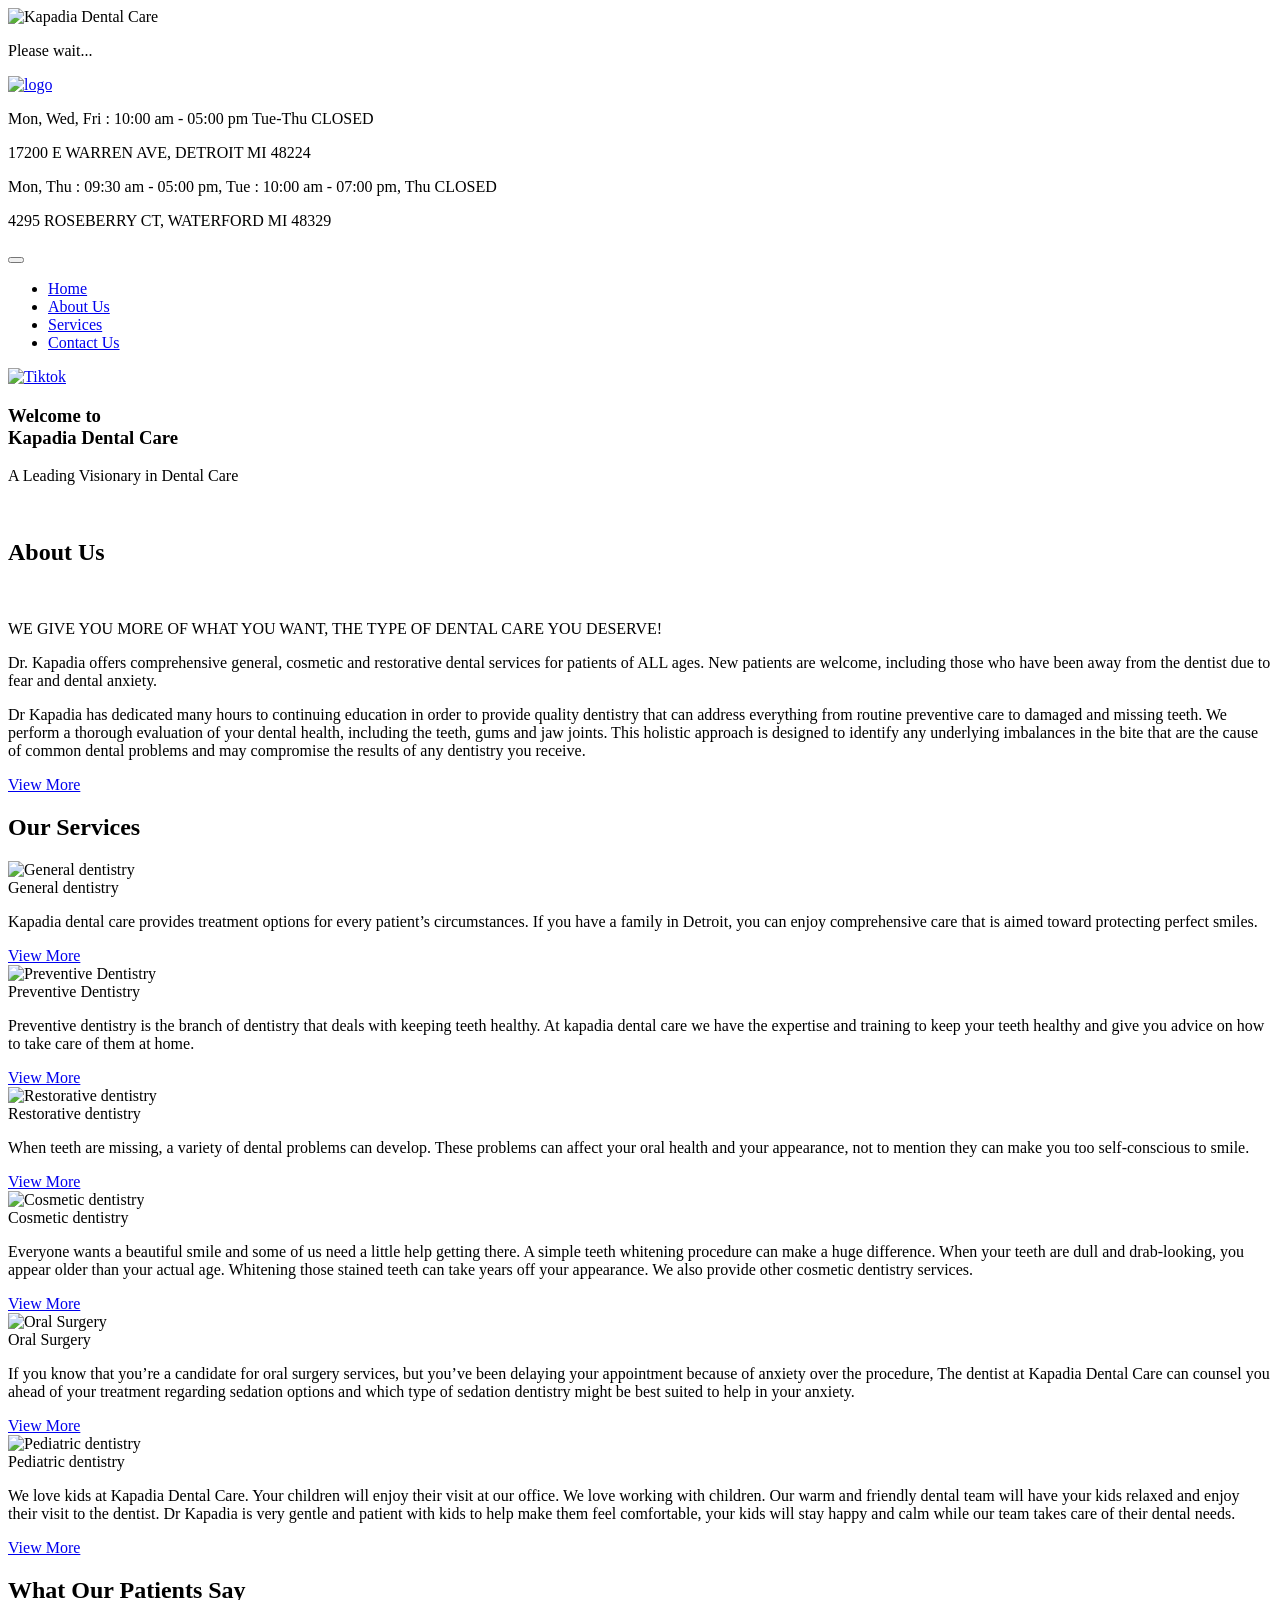
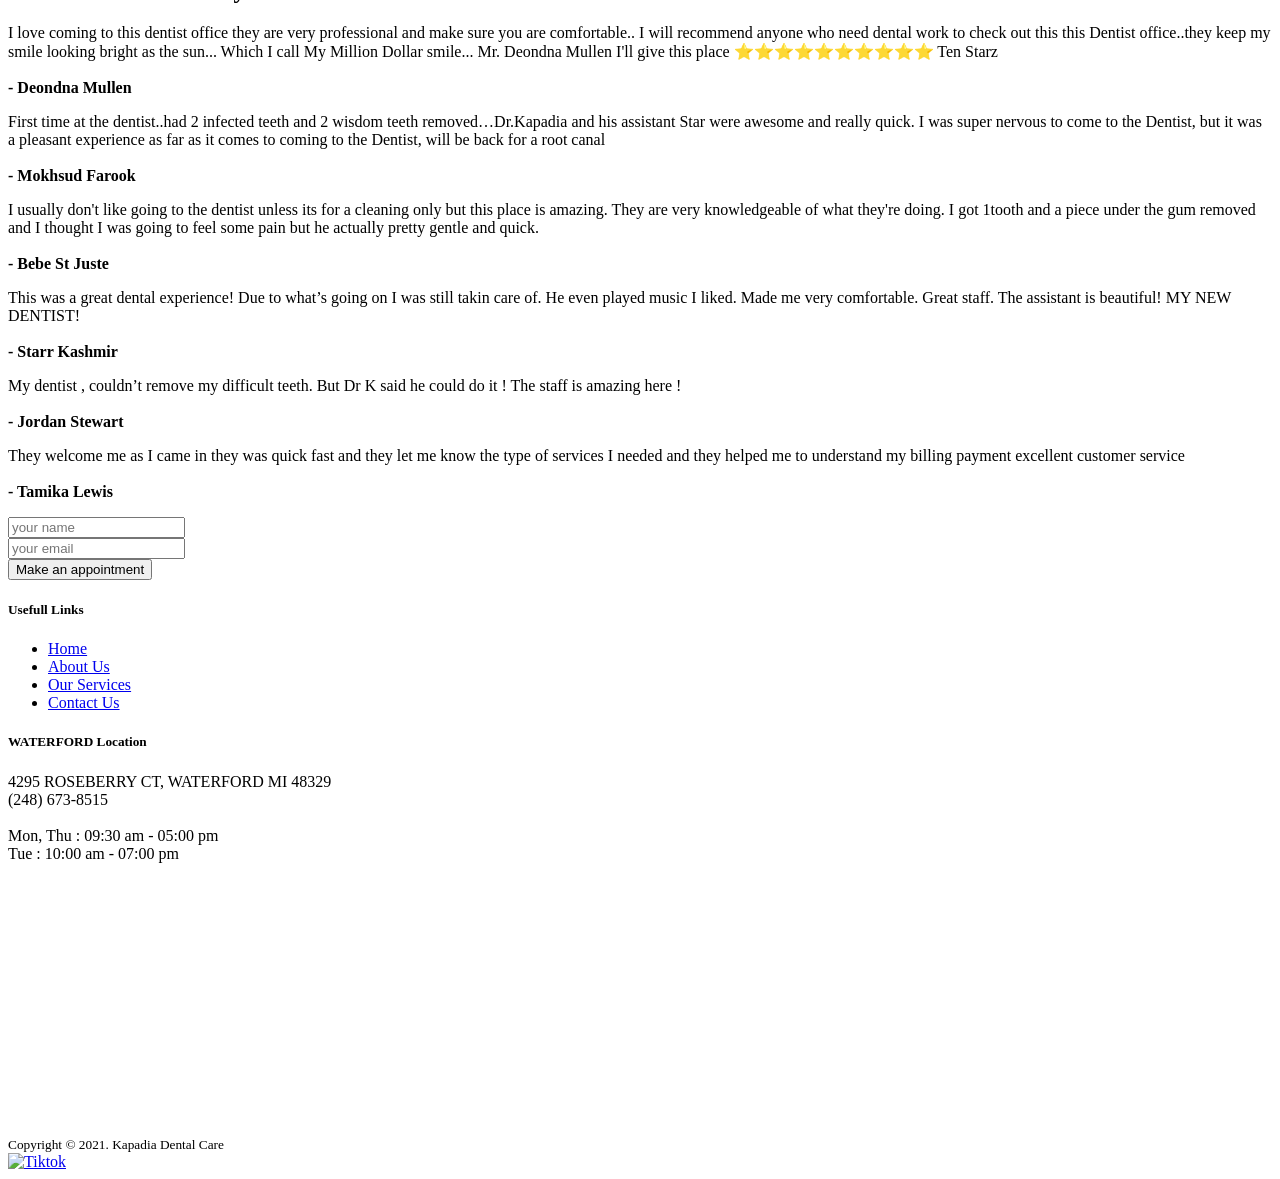
==== index.html @ 74a343a5 "Remove Detroit location section from index.html" ====
﻿<!doctype html>
<html class="no-js " lang="en">
<head>
    <meta charset="UTF-8">
    <meta name="viewport" content="width=device-width, initial-scale=1.0">
    <meta http-equiv="X-UA-Compatible" content="ie=edge">
    <title>:: Kapadia Dental Care :: Home</title>
    <link rel="icon" href="favicon.ico">
    <link rel="stylesheet" href="assets/plugins/bootstrap/css/bootstrap.min.css">
    <link rel="stylesheet" href="assets/plugins/aos/aos.min.css">
    <link rel="stylesheet" href="assets/css/main.css">
</head>
<body>

<div id="loading" class="page-loader-wrapper">
    <div class="loader">
        <div class="m-t-30"><img class="zmdi-hc-spin" src="assets/images/loader.svg" width="48" height="48" alt="Kapadia Dental Care"></div>
        <p>Please wait...</p>
    </div>
</div>

<div class="wrapper">
    <div class="main_header">
        <header id="header">
            <div class="container">
                <div class="head">
                    <div class="row">
                        <div class="col-lg-5 col-sm-5">
                            <div class="left">
                                <a href="index.html" class="navbar-brand"><img src="assets/images/logo.png" alt="logo"></a>
                            </div>
                        </div>
                        <div class="col-lg-7 col-sm-7">
                            <div class="text-right d-none d-md-block">
                                <p class="col-white m-b-0 p-t-5"><i class="zmdi zmdi-time"></i> Mon, Wed, Fri : 10:00 am - 05:00 pm
                                    Tue-Thu CLOSED </p>
                                <p class="col-white m-b-0"><i class="zmdi zmdi-pin"></i> 17200 E WARREN AVE,
DETROIT MI 48224</p>
                            </div>
							<div class="text-right d-none d-md-block">
                                <p class="col-white m-b-0 p-t-5"><i class="zmdi zmdi-time"></i> Mon, Thu : 09:30 am - 05:00 pm, Tue : 10:00 am - 07:00 pm, Thu CLOSED </p>
                                <p class="col-white m-b-0"><i class="zmdi zmdi-pin"></i> 4295 ROSEBERRY CT, WATERFORD MI 48329</p>
                            </div>
                        </div>
                    </div>
                </div>
            </div>
        </header>
        <div id="navbar" data-aos="fade-down">
            <div class="container">
                <nav class="navbar navbar-expand-lg navbar-light bg-light">
                    <button class="navbar-toggler navbar-toggler-right collapsed" type="button" data-toggle="collapse"
                            data-target="#navbarMenu" aria-expanded="false" aria-label="Toggle navigation"><span
                            class="navbar-toggler-icon"></span>
                    </button>
                    <div class="collapse navbar-collapse" id="navbarMenu">
                        <ul class="navbar-nav mr-auto">
                            <li class="nav-item"><a class="nav-link" href="index.html">Home</a></li>
							<li class="nav-item"><a class="nav-link" href="about.html">About Us</a></li>
							<li class="nav-item"><a class="nav-link" href="services.html">Services</a></li>
                            <li class="nav-item"><a class="nav-link" href="contact.html">Contact Us</a></li>
                        </ul>
                    </div>
					<div class="social float-md-right">
						<a href="https://www.facebook.com/Kapadia-Dental-Care-PLC-110330735696568"><i class="zmdi zmdi-facebook m-r-10"></i></a>
						<a href="https://www.instagram.com/dentite313/"><i class="zmdi zmdi-instagram m-r-10"></i></a><a href="https://www.tiktok.com/@dentite?lang=en&is_copy_url=1&is_from_webapp=v1"><img src="assets/images/tiktok-xxl.png" alt="Tiktok" style="width: 15px; vertical-align: baseline;"></a>
					</div>
                </nav>
            </div>
        </div>
    </div>

    <!-- start hero -->
    <section id="hero">
        <div class="slider" style="background-image:url(assets/images/banner.jpg)">
            <div class="container">
				<div class="slider_text">
                    <h3 class="title"><span>Welcome to</span> <br>
                        Kapadia <strong>Dental Care</strong></h3>
                    <p class="sub-title">A Leading Visionary in Dental Care</p><br>
                </div>
            </div>
        </div>
    </section>

    <!-- Content Area -->
    <section class="main-section">

        <!-- Home About Us Section -->
        <div class="about-us-section">
            <div class="container">
                <div class="row">
                    <div class="section-title col-12" data-aos="fade-up">
                        <h2><span>About </span>Us</h2>
                    </div>
                </div>
                <div class="row justify-content-between">
                    <div class="col-lg-4 col-sm-4">
                        <div class="box-img box-shadow" data-aos="fade-up">
                            <img src="assets/images/aboutus.jpg" alt="">
                            <span class="section-line" data-aos="fade-up"></span>
                        </div>
                    </div>
                    <div class="col-lg-7 col-sm-8">
                        <div class="common-cnt" data-aos="fade-up">
                            <div class="section-top">
                                <p>WE GIVE YOU MORE OF WHAT YOU WANT, THE TYPE OF DENTAL CARE YOU DESERVE!</p>
                            </div>
                            <p>Dr. Kapadia offers comprehensive general, cosmetic and restorative dental services for patients of ALL ages. New patients are welcome, including those who have been away from the dentist due to fear and dental anxiety.</p>
                            <p>Dr Kapadia has dedicated many hours to continuing education in order to provide quality dentistry that can address everything from routine preventive care to damaged and missing teeth. We perform a thorough evaluation of your dental health, including the teeth, gums and jaw joints. This holistic approach is designed to identify any underlying imbalances in the bite that are the cause of common dental problems and may compromise the results of any dentistry you receive.</p>
                            <p>
                                <a href="about.html" class="btn btn-primary btn-simple btn-round margin-0" data-aos="flip-up">View More</a>
                            </p>
                        </div>
                    </div>
                </div>
            </div>
        </div>
        <!-- Home About Us Section -->

        <!-- Home About Us Section -->
        <div class="our-best-service xl-slategray section-65-100">
            <div class="container">
                <div class="row">
                    <div class="section-title col-12" data-aos="fade-up">
                        <h2><span>Our </span>Services</h2>
                    </div>
                </div>
                <div class="row">
                    <div class="col-md-4 col-sm-6">
                        <div class="service-box" data-aos="fade-up" data-aos-duration="3000">
                            <div class="service-icon"><img src="assets/images/general.png" alt="General dentistry"></div>
                            <div class="service-cnt">
                                <div class="service-name">General dentistry</div>
                                <div class="service-dep">
                                    <p>Kapadia dental care provides treatment options for every patient’s circumstances. If you have a family in Detroit, you can enjoy comprehensive care that is aimed toward protecting perfect smiles.</p>
                                    <a href="services.html">View More</a>
                                </div>
                            </div>
                        </div>
                    </div>
					<div class="col-md-4 col-sm-6">
                        <div class="service-box" data-aos="fade-up" data-aos-duration="3000">
                            <div class="service-icon"><img src="assets/images/preventative.png" alt="Preventive Dentistry">
                            </div>
                            <div class="service-cnt">
                                <div class="service-name">Preventive Dentistry</div>
                                <div class="service-dep">
                                    <p>Preventive dentistry is the branch of dentistry that deals with keeping teeth healthy. At kapadia dental care we have the expertise and training to keep your teeth healthy and give you advice on how to take care of them at home.</p>
                                    <a href="services.html">View More</a>
                                </div>
                            </div>
                        </div>
                    </div>
					<div class="col-md-4 col-sm-6">
                        <div class="service-box" data-aos="fade-up"  data-aos-duration="3000">
                            <div class="service-icon"><img src="assets/images/restorative.png" alt="Restorative dentistry">
                            </div>
                            <div class="service-cnt">
                                <div class="service-name">Restorative dentistry</div>
                                <div class="service-dep">
                                    <p>When teeth are missing, a variety of dental problems can develop. These problems can affect your oral health and your appearance, not to mention they can make you too self-conscious to smile.</p>
                                    <a href="services.html">View More</a>
                                </div>
                            </div>
                        </div>
                    </div>
                    <div class="col-md-4 col-sm-6">
                        <div class="service-box" data-aos="fade-up" data-aos-duration="3000">
                            <div class="service-icon"><img src="assets/images/cosmetic1.png" alt="Cosmetic dentistry" style="width: 80px; height: 64px;">
                            </div>
                            <div class="service-cnt">
                                <div class="service-name">Cosmetic dentistry</div>
                                <div class="service-dep">
                                    <p>Everyone wants a beautiful smile and some of us need a little help getting there. A simple teeth whitening procedure can make a huge difference. When your teeth are dull and drab-looking, you appear older than your actual age. Whitening those stained teeth can take years off your appearance. We also provide other cosmetic dentistry services.</p>
                                    <a href="services.html">View More</a>
                                </div>
                            </div>
                        </div>
                    </div>
                    
                    
                    <div class="col-md-4 col-sm-6">
                        <div class="service-box" data-aos="fade-up" data-aos-duration="3000">
                            <div class="service-icon"><img src="assets/images/oralsurgery.png" alt="Oral Surgery">
                            </div>
                            <div class="service-cnt">
                                <div class="service-name">Oral Surgery</div>
                                <div class="service-dep">
                                    <p>If you know that you’re a candidate for oral surgery services, but you’ve been delaying your appointment because of anxiety over the procedure, The dentist at Kapadia Dental Care can counsel you ahead of your treatment regarding sedation options and which type of sedation dentistry might be best suited to help in your anxiety.</p>
                                    <a href="services.html">View More</a>
                                </div>
                            </div>
                        </div>
                    </div>
                    <div class="col-md-4 col-sm-6">
                        <div class="service-box" data-aos="fade-up" data-aos-duration="3000">
                            <div class="service-icon"><img src="assets/images/pediatric.png" alt="Pediatric dentistry"></div>
                            <div class="service-cnt">
                                <div class="service-name">Pediatric dentistry</div>
                                <div class="service-dep">
                                    <p>We love kids at Kapadia Dental Care. Your children will enjoy their visit at our office. We love working with children. Our warm and friendly dental team will have your kids relaxed and enjoy their visit to the dentist. Dr Kapadia is very gentle and patient with kids to help make them feel comfortable, your kids will stay happy and calm while our team takes care of their dental needs.</p>
                                    <a href="services.html">View More</a>
                                </div>
                            </div>
                        </div>
                    </div>
                </div>
            </div>
        </div>
        <!-- Home About Us Section -->

		<!-- Home About Us Section -->
        <div class="about-us-section">
            <div class="container">
                <div class="row">
                    <div class="section-title col-12" data-aos="fade-up">
                        <h2><span>What Our Patients </span>Say</h2>
                    </div>
                </div>
                <div class="row justify-content-between">
                    <div class="col-lg-4 col-sm-4">
                        <div class="testimonials-content">
						  <p class="testimonial-text">I love coming to this dentist office they are very professional and make sure you are comfortable.. I will recommend anyone who need dental work to check out this this Dentist office..they keep my smile looking bright as the sun... Which I call My Million Dollar smile... Mr. Deondna Mullen I'll give this place ⭐⭐⭐⭐⭐⭐⭐⭐⭐⭐ Ten Starz<br/><br/><span><strong>- Deondna Mullen</strong></span></p>						  
						</div>
                    </div>
					<div class="col-lg-4 col-sm-4">
                        <div class="testimonials-content">
						  <p class="testimonial-text">First time at the dentist..had 2 infected teeth and 2 wisdom teeth removed…Dr.Kapadia  and his assistant Star were awesome and really quick. I was super nervous to come to the Dentist, but it was a pleasant experience as far as it comes to coming to the Dentist, will be back for a root canal<br/><br/><strong>- Mokhsud Farook</strong></p>
						</div>
                    </div>
					<div class="col-lg-4 col-sm-4">
                        <div class="testimonials-content">
						  <p class="testimonial-text">I usually don't like going to the dentist unless its for a cleaning only but this place is amazing.  They are very knowledgeable of what they're doing. I got 1tooth and a piece under the gum removed and I thought I was going to feel some pain but he actually pretty gentle and quick.<br/><br/><strong>- Bebe St Juste</strong></p>
						</div>
                    </div>
                </div>
				<div class="row justify-content-between">
                    <div class="col-lg-4 col-sm-4">
                        <div class="testimonials-content">
						  <p class="testimonial-text">This was a great dental experience! Due to what’s going on I was still takin care of. He even played music I liked. Made me very comfortable. Great staff. The assistant is beautiful! MY NEW DENTIST!<br/><br/><strong>- Starr Kashmir</strong></p>
						</div>
                    </div>
					<div class="col-lg-4 col-sm-4">
                        <div class="testimonials-content">
						  <p class="testimonial-text">My dentist , couldn’t remove my difficult teeth. But Dr K said he could do it ! The staff is amazing here !<br/><br/><strong>- Jordan Stewart</strong></p>
						</div>
                    </div>
					<div class="col-lg-4 col-sm-4">
                        <div class="testimonials-content">
						  <p class="testimonial-text">They welcome me as I came in they was quick fast and they let me know the type of services I needed and they helped me to understand my billing payment excellent customer service<br/><br/><strong>- Tamika Lewis</strong></p>
						</div>
                    </div>
                </div>
            </div>
        </div>
        <!-- Home About Us Section -->
		
    </section>

    <!-- start footer -->
    <footer id="footer">
        <div class="container">
            <div class="row">
                <div class="col-lg-12">
                    <div class="form" data-aos="fade-up" data-aos-duration="3000">
                        <form class="contact-form" action="mailto:kapdental@gmail.com" method="post" enctype="text/plain">
                            <div class="row">

                                <div class="col-lg-4 col-md-4">
                                    <div class="form-group m-b-0">
                                        <input type="text" value="" placeholder="your name" class="form-control">
                                    </div>
                                </div>
                                <div class="col-lg-4 col-md-4">
                                    <div class="form-group m-b-0">
                                        <input type="text" value="" placeholder="your email" class="form-control">
                                    </div>
                                </div>
                                <div class="col-lg-4 col-md-4">
                                    <button class="btn btn-primary btn-round btn-block margin-0">Make an appointment</button>
                                </div>

                            </div>
                        </form>
                    </div>
                </div>
            </div>
            <div class="row" data-aos="fade-up">
				<div class="col-lg-2 col-md-6">
                    <div class="fcard links">
                        <h5 class="title">Usefull Links</h5>
                        <div class="row">
                            <div class="col-12">
                                <ul class="list-unstyled">
                                    <li><a href="index.html">Home</a></li>
									<li><a href="about.html">About Us</a></li>
                                    <li><a href="services.html">Our Services</a></li>
                                    <li><a href="contact.html">Contact Us</a></li>
                                </ul>
                            </div>
                        </div>
                    </div>
                </div>
                <div class="col-lg-5 col-md-12">
                    <div class="fcard links text-center">
                        <h5 class="title">WATERFORD Location</h5>
						<i class="zmdi zmdi-pin"></i> 4295 ROSEBERRY CT, WATERFORD MI 48329<br/>
						<i class="zmdi zmdi-phone"></i> (248) 673-8515<br/>
						<i class="zmdi zmdi-time"></i><br/>
						Mon, Thu : 09:30 am - 05:00 pm<br/>
						Tue : 10:00 am - 07:00 pm<br/><br/>						
                        <iframe src="https://www.google.com/maps/embed?pb=!1m18!1m12!1m3!1d2932.961265469211!2d-83.37537618465353!3d42.683362822615614!2m3!1f0!2f0!3f0!3m2!1i1024!2i768!4f13.1!3m3!1m2!1s0x882496318a66b269%3A0xff03553a5c8abf6a!2sKapadia%20Dental%20Care%20PLC!5e0!3m2!1sen!2sus!4v1626225879753!5m2!1sen!2sus" width="100%" height="250" style="border:0;" allowfullscreen="" loading="lazy"></iframe>
                    </div>
                </div>                
            </div>
        </div>
        <div class="copyright">
            <div class="container">
                <div class="row">
                    <div class="col-lg-6 col-md-6">
                        <small>Copyright &copy; 2021. Kapadia Dental Care</small>
                    </div>
                    <div class="col-lg-2 col-md-2">
                        <div class="up"><a href="#header"><i class="zmdi zmdi-caret-up-circle"></i></a></div>
                    </div>
                    <div class="col-lg-4 col-md-4">
                        <div class="social float-md-right">
							<a href="https://www.facebook.com/Kapadia-Dental-Care-PLC-110330735696568"><i class="zmdi zmdi-facebook m-r-10"></i></a>
							<a href="https://www.instagram.com/dentite313/"><i class="zmdi zmdi-instagram m-r-10"></i></a><a href="https://www.tiktok.com/@dentite?lang=en&is_copy_url=1&is_from_webapp=v1"><img src="assets/images/tiktok-xxl.png" alt="Tiktok" style="width: 15px; vertical-align: baseline;"></a>
						</div>
                    </div>
                </div>
            </div>
        </div>
    </footer>
</div>
<script src="assets/bundles/libscripts.bundle.js"></script>
<script src="assets/js/app.js"></script>
<script src="assets/js/countto.js"></script>
<!-- Global site tag (gtag.js) - Google Analytics -->
<script async src="https://www.googletagmanager.com/gtag/js?id=UA-39578540-2"></script>
<script>
  window.dataLayer = window.dataLayer || [];
  function gtag(){dataLayer.push(arguments);}
  gtag('js', new Date());

  gtag('config', 'UA-39578540-2');
</script>
</body>
</html>
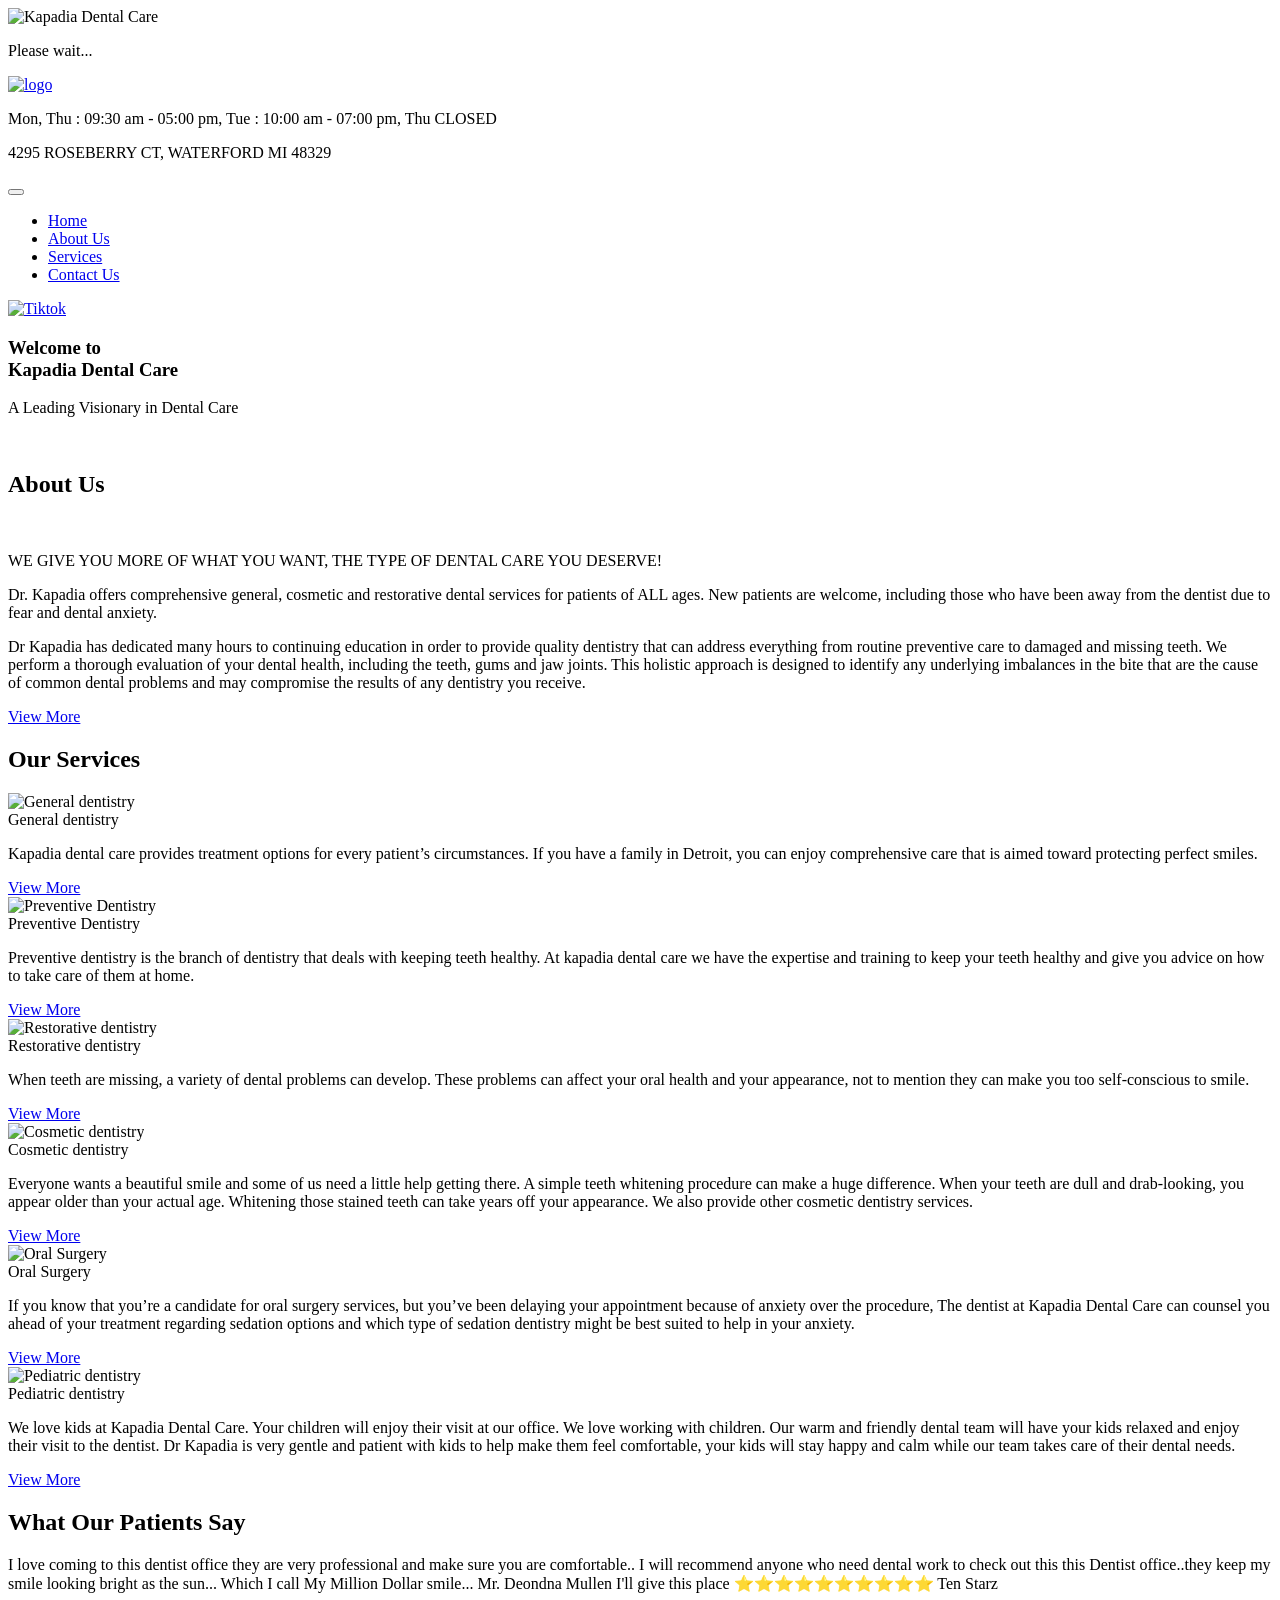
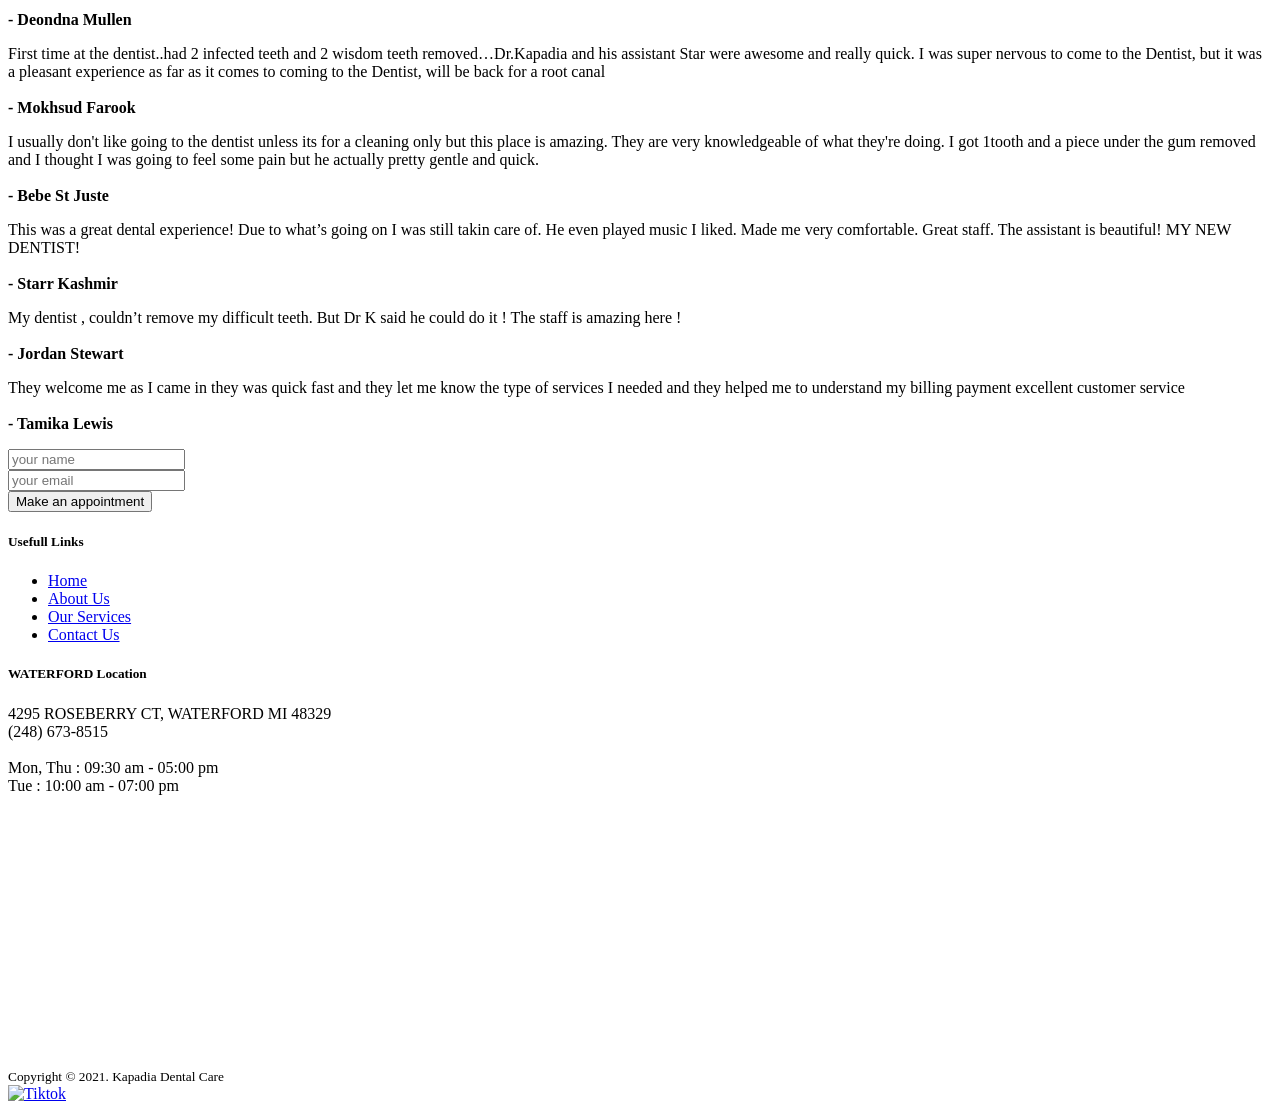
==== commit 0a1e8962: "Update business hours and address in index.html" ====
--- a/index.html
+++ b/index.html
@@ -31,12 +31,6 @@
                             </div>
                         </div>
                         <div class="col-lg-7 col-sm-7">
-                            <div class="text-right d-none d-md-block">
-                                <p class="col-white m-b-0 p-t-5"><i class="zmdi zmdi-time"></i> Mon, Wed, Fri : 10:00 am - 05:00 pm
-                                    Tue-Thu CLOSED </p>
-                                <p class="col-white m-b-0"><i class="zmdi zmdi-pin"></i> 17200 E WARREN AVE,
-DETROIT MI 48224</p>
-                            </div>
 							<div class="text-right d-none d-md-block">
                                 <p class="col-white m-b-0 p-t-5"><i class="zmdi zmdi-time"></i> Mon, Thu : 09:30 am - 05:00 pm, Tue : 10:00 am - 07:00 pm, Thu CLOSED </p>
                                 <p class="col-white m-b-0"><i class="zmdi zmdi-pin"></i> 4295 ROSEBERRY CT, WATERFORD MI 48329</p>
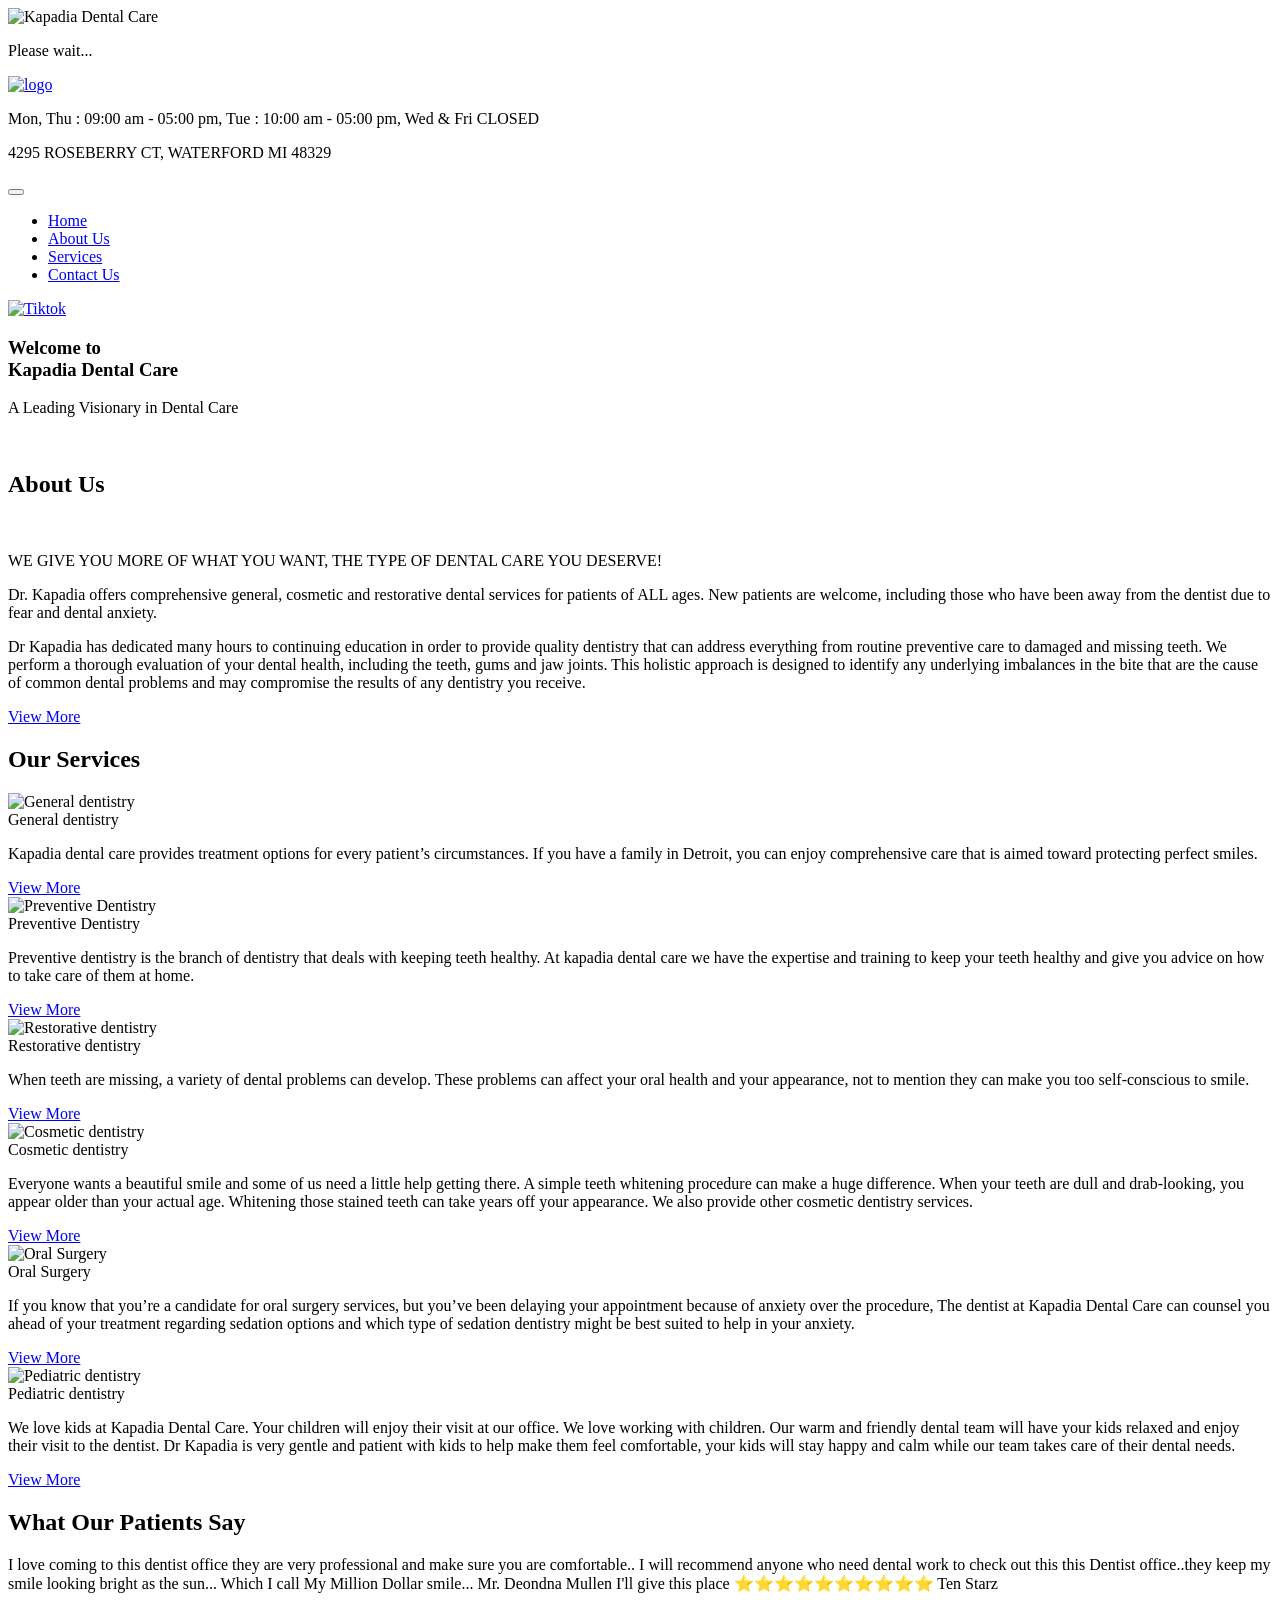
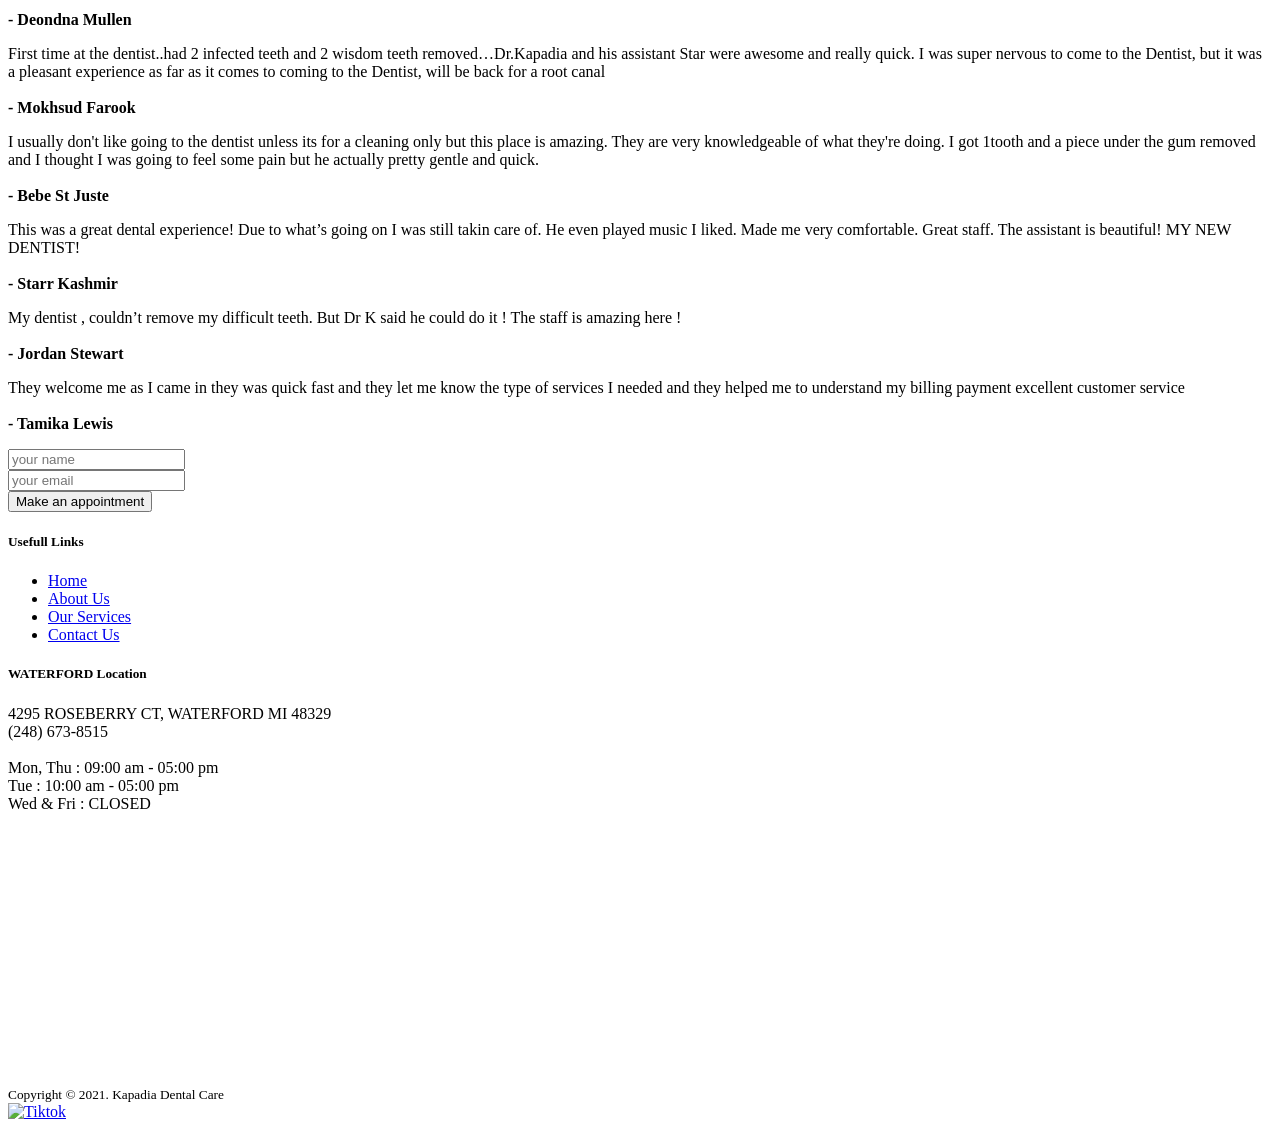
==== commit f73e2abf: "Fix Waterford practice hours Mon 9-5, Tue 10-5, Wed CLOSED, Thu 9-5, Fri CLOSED" ====
--- a/index.html
+++ b/index.html
@@ -32,7 +32,7 @@
                         </div>
                         <div class="col-lg-7 col-sm-7">
 							<div class="text-right d-none d-md-block">
-                                <p class="col-white m-b-0 p-t-5"><i class="zmdi zmdi-time"></i> Mon, Thu : 09:30 am - 05:00 pm, Tue : 10:00 am - 07:00 pm, Thu CLOSED </p>
+                                <p class="col-white m-b-0 p-t-5"><i class="zmdi zmdi-time"></i> Mon, Thu : 09:00 am - 05:00 pm, Tue : 10:00 am - 05:00 pm, Wed &amp; Fri CLOSED</p>
                                 <p class="col-white m-b-0"><i class="zmdi zmdi-pin"></i> 4295 ROSEBERRY CT, WATERFORD MI 48329</p>
                             </div>
                         </div>
@@ -302,8 +302,9 @@
 						<i class="zmdi zmdi-pin"></i> 4295 ROSEBERRY CT, WATERFORD MI 48329<br/>
 						<i class="zmdi zmdi-phone"></i> (248) 673-8515<br/>
 						<i class="zmdi zmdi-time"></i><br/>
-						Mon, Thu : 09:30 am - 05:00 pm<br/>
-						Tue : 10:00 am - 07:00 pm<br/><br/>						
+						Mon, Thu : 09:00 am - 05:00 pm<br/>
+						Tue : 10:00 am - 05:00 pm<br/>
+						Wed &amp; Fri : CLOSED<br/><br/>						
                         <iframe src="https://www.google.com/maps/embed?pb=!1m18!1m12!1m3!1d2932.961265469211!2d-83.37537618465353!3d42.683362822615614!2m3!1f0!2f0!3f0!3m2!1i1024!2i768!4f13.1!3m3!1m2!1s0x882496318a66b269%3A0xff03553a5c8abf6a!2sKapadia%20Dental%20Care%20PLC!5e0!3m2!1sen!2sus!4v1626225879753!5m2!1sen!2sus" width="100%" height="250" style="border:0;" allowfullscreen="" loading="lazy"></iframe>
                     </div>
                 </div>                
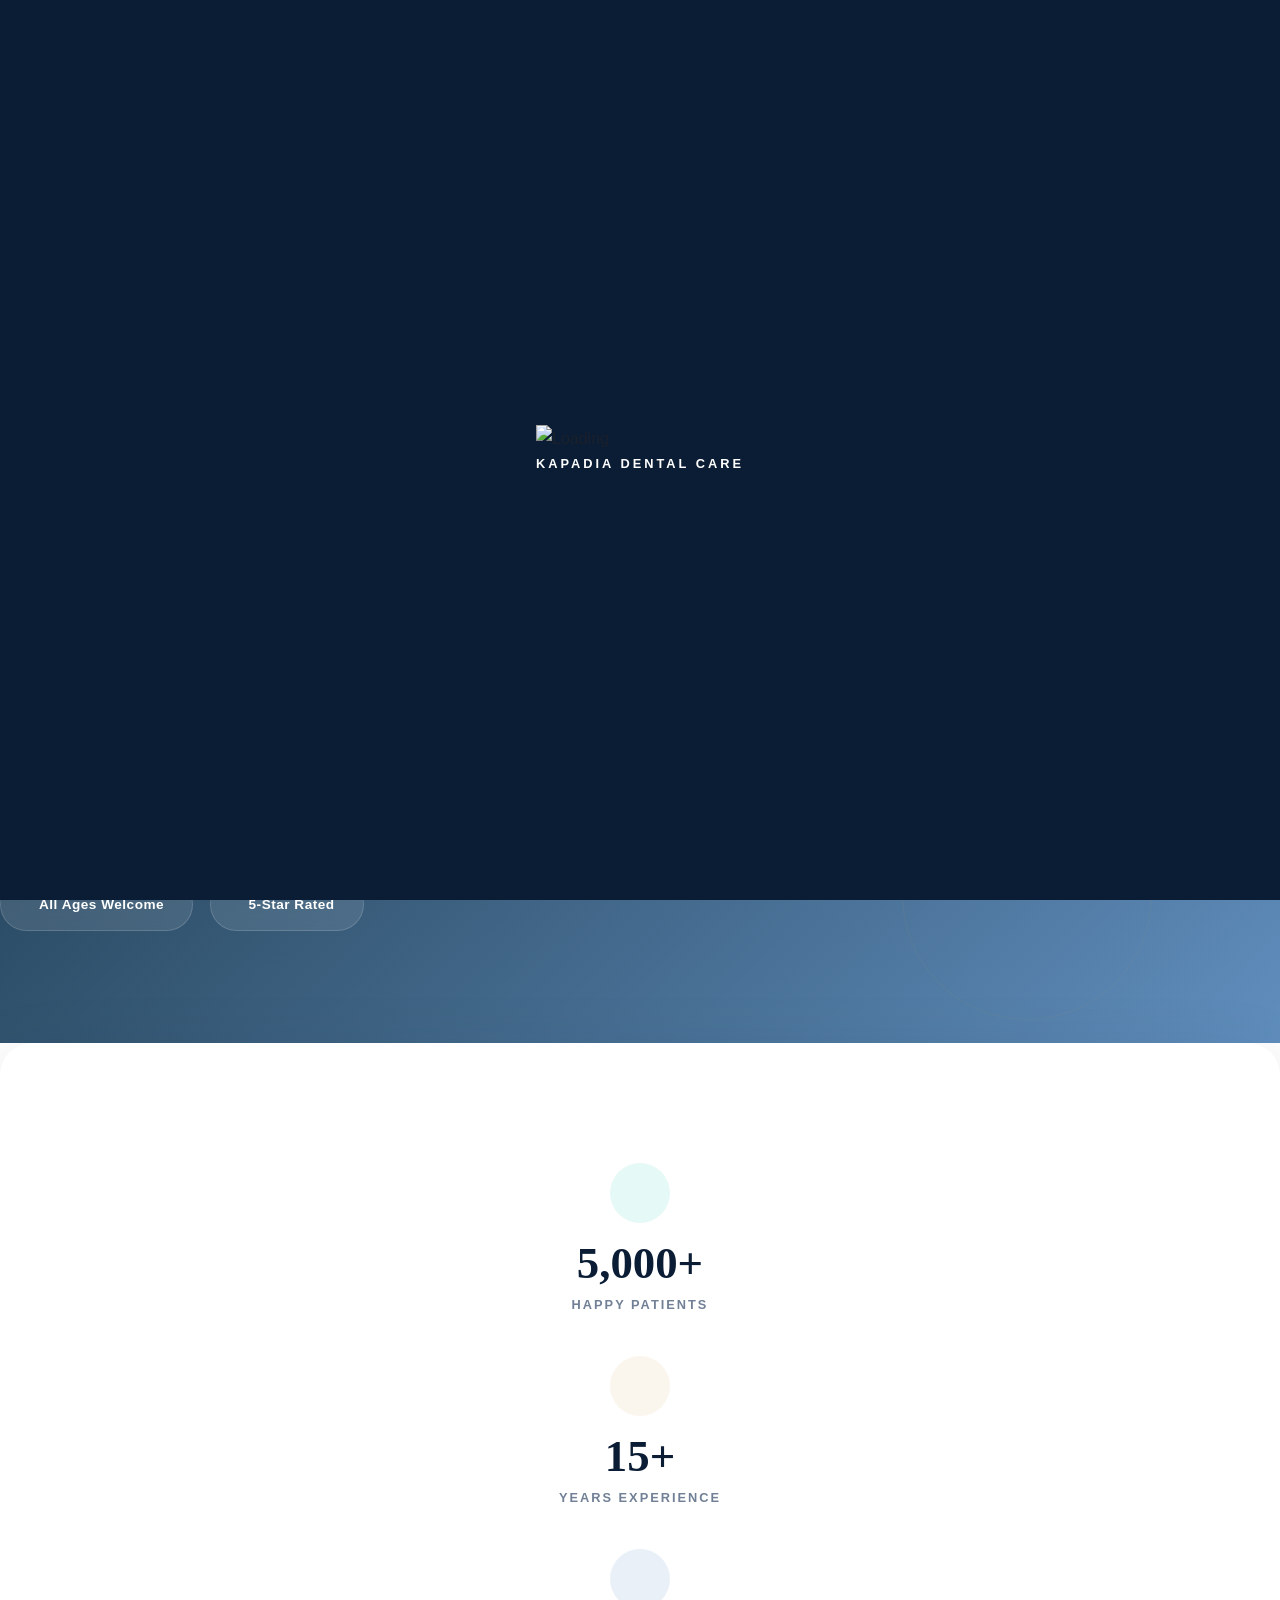
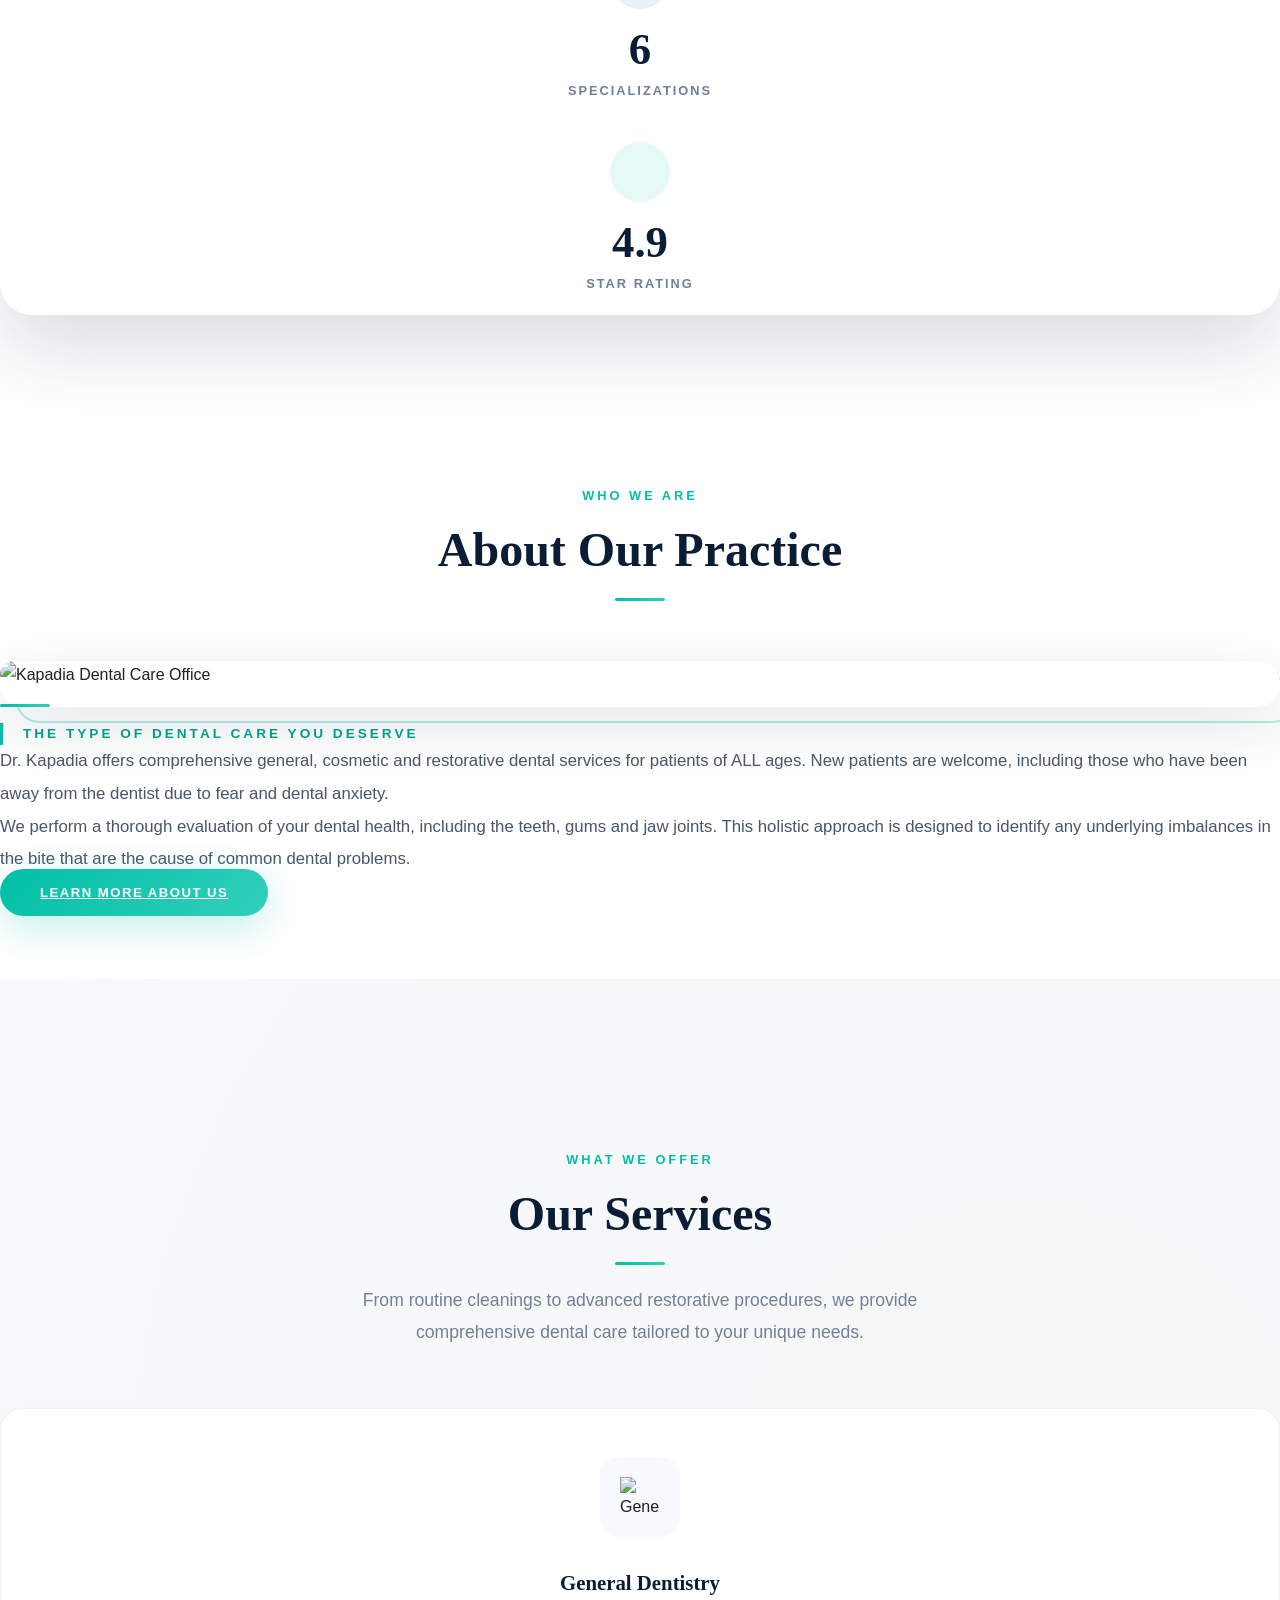
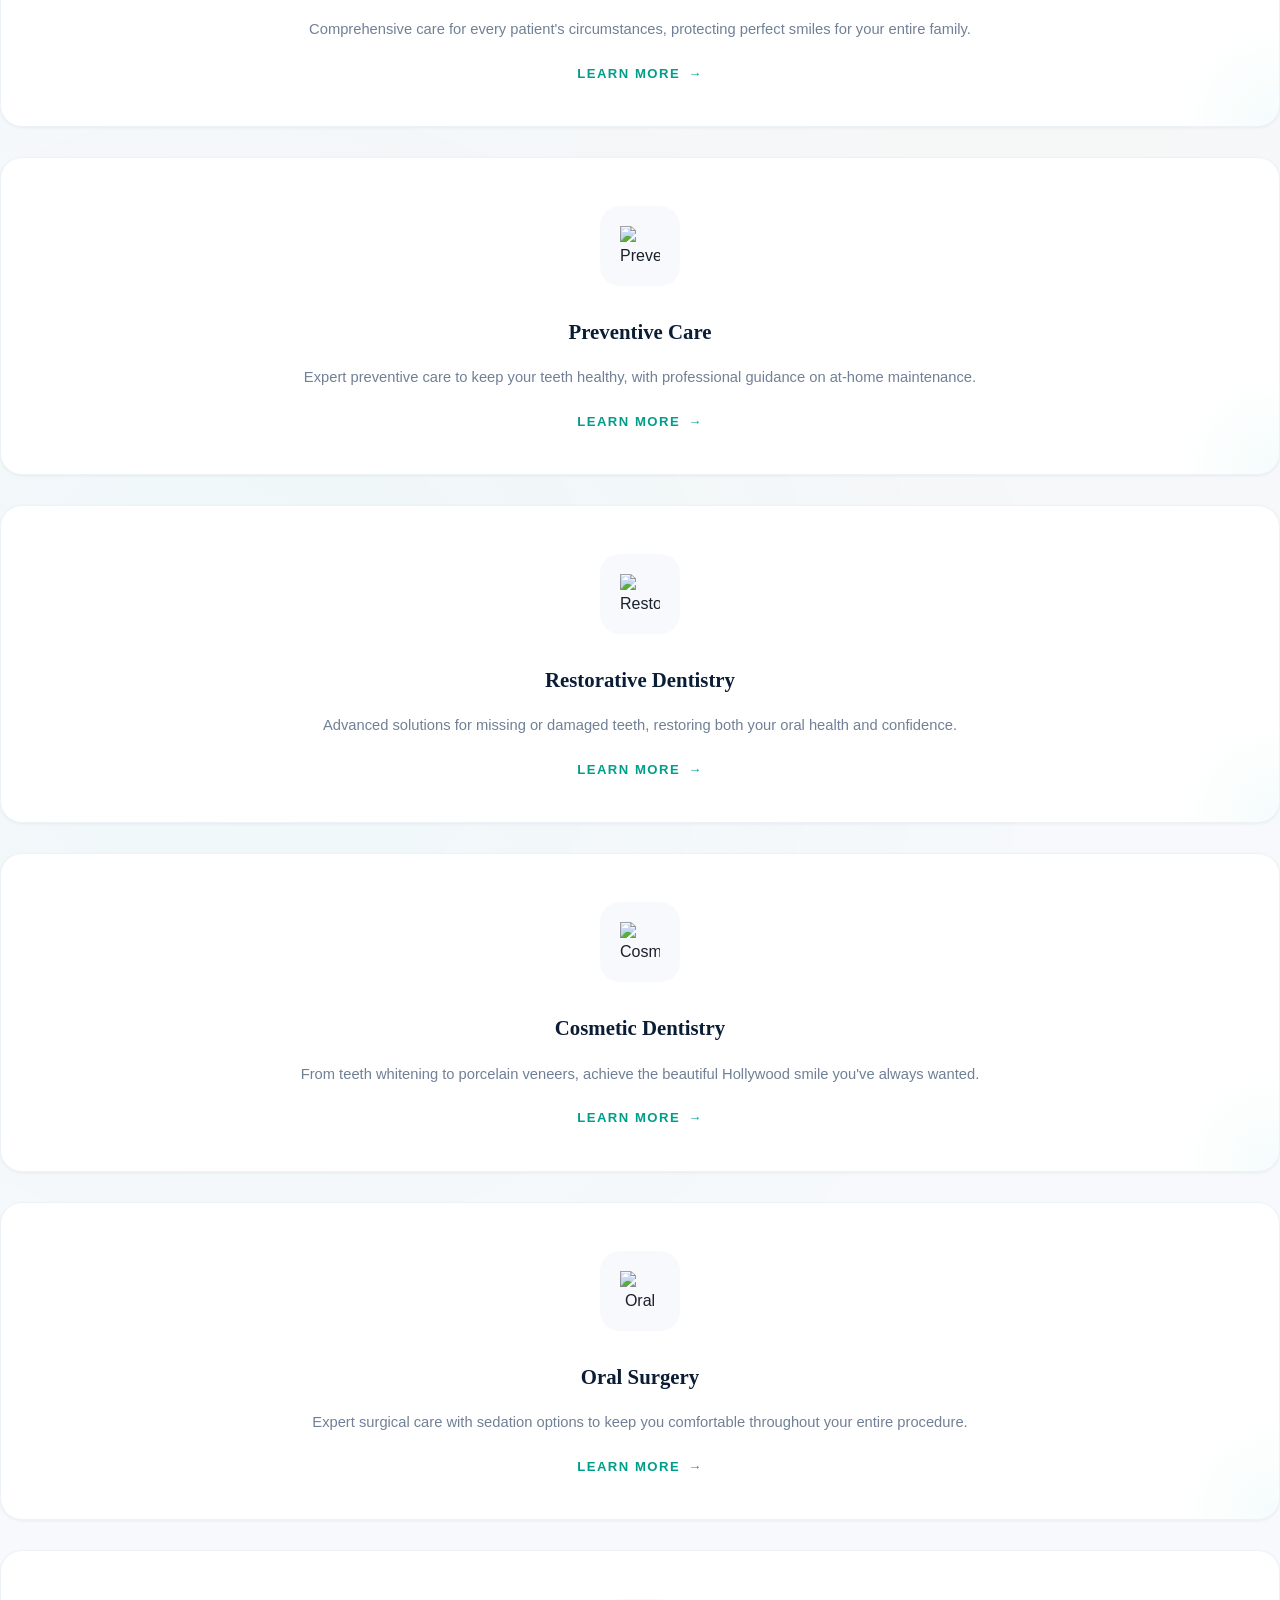
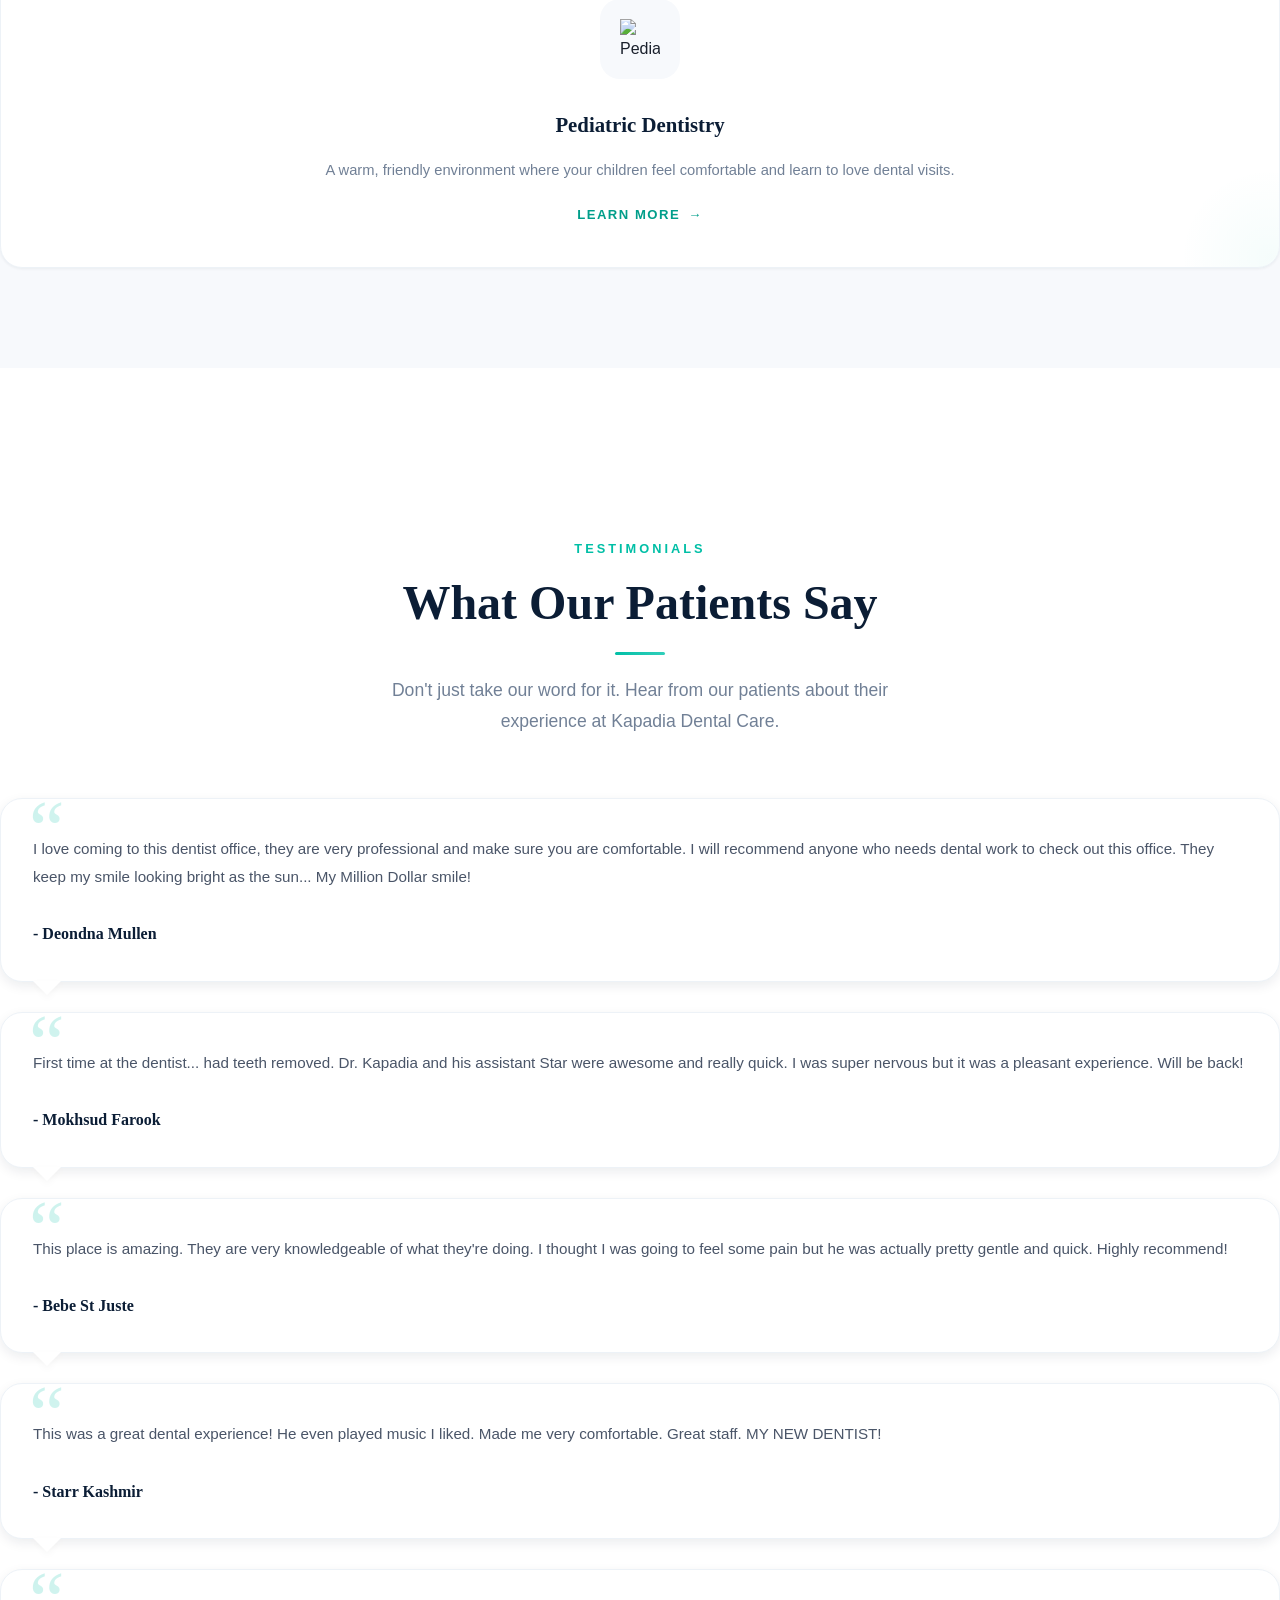
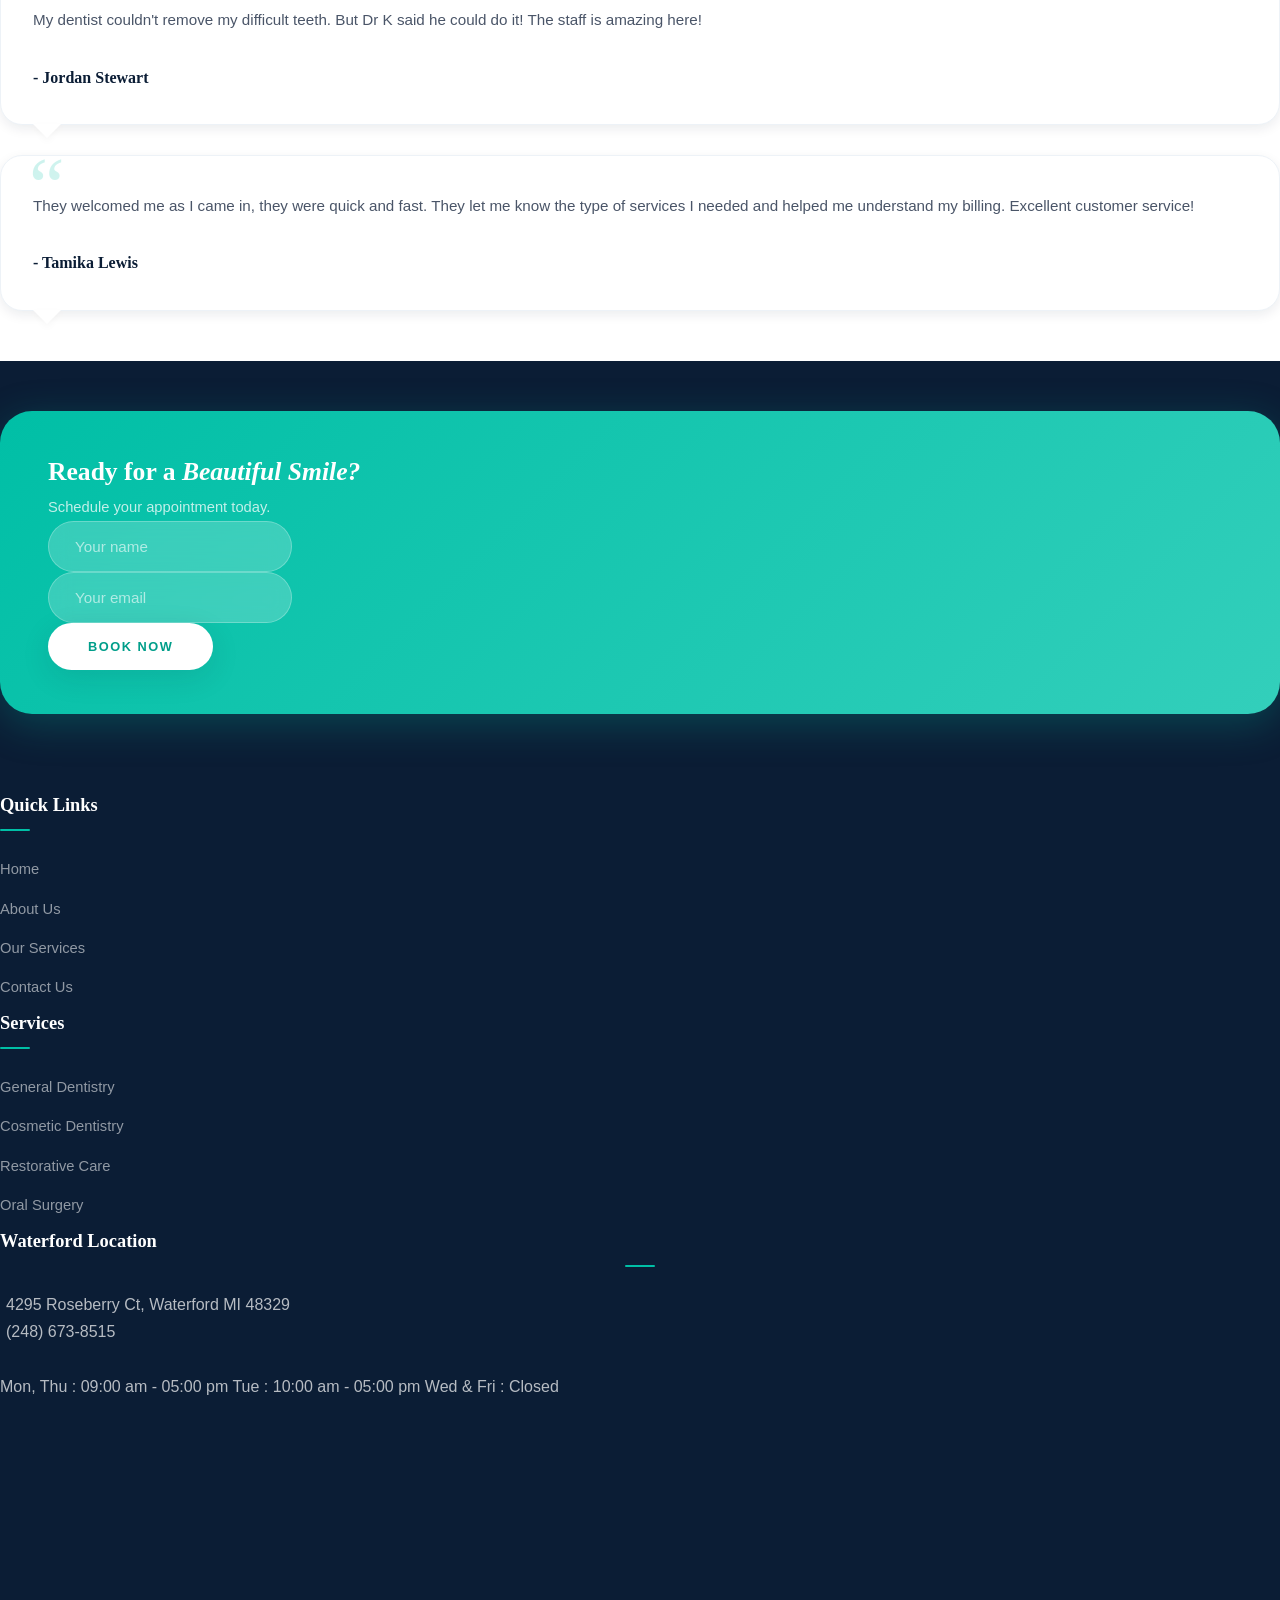
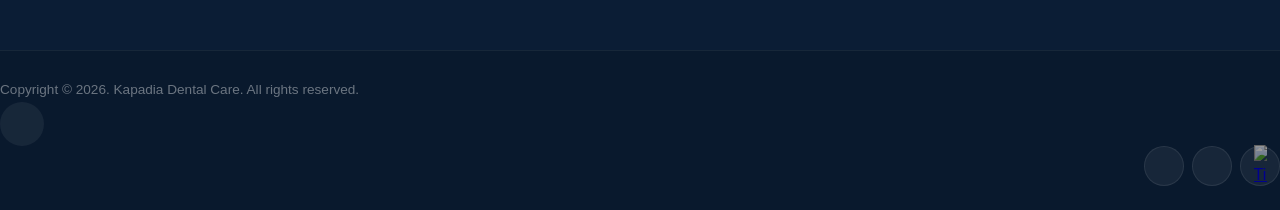
==== commit 77827774: "Premium website redesign" ====
--- a/index.html
+++ b/index.html
@@ -1,345 +1,425 @@
-﻿<!doctype html>
-<html class="no-js " lang="en">
+<!doctype html>
+<html class="no-js" lang="en">
 <head>
     <meta charset="UTF-8">
     <meta name="viewport" content="width=device-width, initial-scale=1.0">
     <meta http-equiv="X-UA-Compatible" content="ie=edge">
-    <title>:: Kapadia Dental Care :: Home</title>
+    <meta name="description" content="Kapadia Dental Care - Premium dental services in Waterford, MI. General, cosmetic, restorative, and pediatric dentistry.">
+    <title>Kapadia Dental Care | Premium Dentistry in Waterford, MI</title>
     <link rel="icon" href="favicon.ico">
     <link rel="stylesheet" href="assets/plugins/bootstrap/css/bootstrap.min.css">
     <link rel="stylesheet" href="assets/plugins/aos/aos.min.css">
     <link rel="stylesheet" href="assets/css/main.css">
+    <link rel="stylesheet" href="assets/css/redesign.css">
 </head>
 <body>
 
 <div id="loading" class="page-loader-wrapper">
     <div class="loader">
-        <div class="m-t-30"><img class="zmdi-hc-spin" src="assets/images/loader.svg" width="48" height="48" alt="Kapadia Dental Care"></div>
-        <p>Please wait...</p>
+        <div class="m-t-30"><img class="zmdi-hc-spin" src="assets/images/loader.svg" width="48" height="48" alt="Loading"></div>
+        <p>Kapadia Dental Care</p>
     </div>
 </div>
 
 <div class="wrapper">
+    <!-- ========== TOP BAR ========== -->
     <div class="main_header">
         <header id="header">
             <div class="container">
                 <div class="head">
-                    <div class="row">
-                        <div class="col-lg-5 col-sm-5">
+                    <div class="row align-items-center">
+                        <div class="col-lg-4 col-sm-5">
                             <div class="left">
-                                <a href="index.html" class="navbar-brand"><img src="assets/images/logo.png" alt="logo"></a>
-                            </div>
-                        </div>
-                        <div class="col-lg-7 col-sm-7">
-							<div class="text-right d-none d-md-block">
-                                <p class="col-white m-b-0 p-t-5"><i class="zmdi zmdi-time"></i> Mon, Thu : 09:00 am - 05:00 pm, Tue : 10:00 am - 05:00 pm, Wed &amp; Fri CLOSED</p>
-                                <p class="col-white m-b-0"><i class="zmdi zmdi-pin"></i> 4295 ROSEBERRY CT, WATERFORD MI 48329</p>
+                                <a href="index.html" class="navbar-brand"><img src="assets/images/logo.png" alt="Kapadia Dental Care"></a>
+                            </div>
+                        </div>
+                        <div class="col-lg-8 col-sm-7">
+                            <div class="text-right d-none d-md-block">
+                                <p class="col-white m-b-0 p-t-5"><i class="zmdi zmdi-time"></i> Mon, Thu : 09:00 am - 05:00 pm &nbsp;|&nbsp; Tue : 10:00 am - 05:00 pm &nbsp;|&nbsp; Wed &amp; Fri : Closed</p>
+                                <p class="col-white m-b-0"><i class="zmdi zmdi-pin"></i> 4295 Roseberry Ct, Waterford MI 48329 &nbsp;&nbsp; <i class="zmdi zmdi-phone"></i> (248) 673-8515</p>
                             </div>
                         </div>
                     </div>
                 </div>
             </div>
         </header>
-        <div id="navbar" data-aos="fade-down">
+
+        <!-- ========== NAVIGATION ========== -->
+        <div id="navbar">
             <div class="container">
                 <nav class="navbar navbar-expand-lg navbar-light bg-light">
                     <button class="navbar-toggler navbar-toggler-right collapsed" type="button" data-toggle="collapse"
-                            data-target="#navbarMenu" aria-expanded="false" aria-label="Toggle navigation"><span
-                            class="navbar-toggler-icon"></span>
+                            data-target="#navbarMenu" aria-expanded="false" aria-label="Toggle navigation">
+                        <span class="navbar-toggler-icon"></span>
                     </button>
                     <div class="collapse navbar-collapse" id="navbarMenu">
                         <ul class="navbar-nav mr-auto">
-                            <li class="nav-item"><a class="nav-link" href="index.html">Home</a></li>
-							<li class="nav-item"><a class="nav-link" href="about.html">About Us</a></li>
-							<li class="nav-item"><a class="nav-link" href="services.html">Services</a></li>
-                            <li class="nav-item"><a class="nav-link" href="contact.html">Contact Us</a></li>
+                            <li class="nav-item active"><a class="nav-link" href="index.html">Home</a></li>
+                            <li class="nav-item"><a class="nav-link" href="about.html">About</a></li>
+                            <li class="nav-item"><a class="nav-link" href="services.html">Services</a></li>
+                            <li class="nav-item"><a class="nav-link" href="contact.html">Contact</a></li>
                         </ul>
                     </div>
-					<div class="social float-md-right">
-						<a href="https://www.facebook.com/Kapadia-Dental-Care-PLC-110330735696568"><i class="zmdi zmdi-facebook m-r-10"></i></a>
-						<a href="https://www.instagram.com/dentite313/"><i class="zmdi zmdi-instagram m-r-10"></i></a><a href="https://www.tiktok.com/@dentite?lang=en&is_copy_url=1&is_from_webapp=v1"><img src="assets/images/tiktok-xxl.png" alt="Tiktok" style="width: 15px; vertical-align: baseline;"></a>
-					</div>
+                    <div class="social float-md-right">
+                        <a href="https://www.facebook.com/Kapadia-Dental-Care-PLC-110330735696568" aria-label="Facebook"><i class="zmdi zmdi-facebook"></i></a>
+                        <a href="https://www.instagram.com/dentite313/" aria-label="Instagram"><i class="zmdi zmdi-instagram"></i></a>
+                        <a href="https://www.tiktok.com/@dentite?lang=en&is_copy_url=1&is_from_webapp=v1" aria-label="TikTok"><img src="assets/images/tiktok-xxl.png" alt="TikTok"></a>
+                    </div>
                 </nav>
             </div>
         </div>
     </div>
 
-    <!-- start hero -->
+    <!-- ========== HERO SECTION ========== -->
     <section id="hero">
         <div class="slider" style="background-image:url(assets/images/banner.jpg)">
-            <div class="container">
-				<div class="slider_text">
-                    <h3 class="title"><span>Welcome to</span> <br>
+            <!-- Decorative elements -->
+            <div class="hero-decoration hero-circle-1"></div>
+            <div class="hero-decoration hero-circle-2"></div>
+            <div class="hero-decoration hero-dot-grid"></div>
+
+            <div class="container">
+                <div class="slider_text" data-aos="fade-up" data-aos-duration="1200">
+                    <h3 class="title"><span>Welcome to</span>
                         Kapadia <strong>Dental Care</strong></h3>
-                    <p class="sub-title">A Leading Visionary in Dental Care</p><br>
+                    <p class="sub-title">Experience the difference of personalized, compassionate dental care designed to give you the smile you deserve.</p>
+                    <div>
+                        <a href="contact.html" class="btn btn-primary btn-round" style="margin-top: 24px;">Book Appointment</a>
+                    </div>
+                    <div style="margin-top: 36px;">
+                        <span class="hero-badge hero-badge-glass"><i class="zmdi zmdi-check-circle"></i> All Ages Welcome</span>
+                        <span class="hero-badge hero-badge-glass"><i class="zmdi zmdi-star"></i> 5-Star Rated</span>
+                    </div>
                 </div>
             </div>
         </div>
     </section>
 
-    <!-- Content Area -->
+    <!-- ========== TRUST / STATS BAR ========== -->
+    <div class="trust-bar">
+        <div class="container">
+            <div class="row">
+                <div class="col-6 col-md-3" data-aos="fade-up" data-aos-delay="0">
+                    <div class="trust-item">
+                        <div class="trust-icon trust-icon-teal"><i class="zmdi zmdi-accounts"></i></div>
+                        <div class="trust-number">5,000+</div>
+                        <div class="trust-label">Happy Patients</div>
+                    </div>
+                </div>
+                <div class="col-6 col-md-3" data-aos="fade-up" data-aos-delay="100">
+                    <div class="trust-item">
+                        <div class="trust-icon trust-icon-gold"><i class="zmdi zmdi-star"></i></div>
+                        <div class="trust-number">15+</div>
+                        <div class="trust-label">Years Experience</div>
+                    </div>
+                </div>
+                <div class="col-6 col-md-3" data-aos="fade-up" data-aos-delay="200">
+                    <div class="trust-item">
+                        <div class="trust-icon trust-icon-blue"><i class="zmdi zmdi-collection-plus"></i></div>
+                        <div class="trust-number">6</div>
+                        <div class="trust-label">Specializations</div>
+                    </div>
+                </div>
+                <div class="col-6 col-md-3" data-aos="fade-up" data-aos-delay="300">
+                    <div class="trust-item">
+                        <div class="trust-icon trust-icon-teal"><i class="zmdi zmdi-favorite"></i></div>
+                        <div class="trust-number">4.9</div>
+                        <div class="trust-label">Star Rating</div>
+                    </div>
+                </div>
+            </div>
+        </div>
+    </div>
+
+    <!-- ========== CONTENT AREA ========== -->
     <section class="main-section">
 
-        <!-- Home About Us Section -->
+        <!-- ===== ABOUT US SECTION ===== -->
         <div class="about-us-section">
             <div class="container">
                 <div class="row">
                     <div class="section-title col-12" data-aos="fade-up">
-                        <h2><span>About </span>Us</h2>
-                    </div>
-                </div>
-                <div class="row justify-content-between">
-                    <div class="col-lg-4 col-sm-4">
-                        <div class="box-img box-shadow" data-aos="fade-up">
-                            <img src="assets/images/aboutus.jpg" alt="">
-                            <span class="section-line" data-aos="fade-up"></span>
-                        </div>
-                    </div>
-                    <div class="col-lg-7 col-sm-8">
-                        <div class="common-cnt" data-aos="fade-up">
+                        <span class="section-subtitle">Who We Are</span>
+                        <h2>About <span>Our Practice</span></h2>
+                        <div class="section-line-center"></div>
+                    </div>
+                </div>
+                <div class="row align-items-center justify-content-between">
+                    <div class="col-lg-5 col-md-5" data-aos="fade-up" data-aos-delay="100">
+                        <div class="box-img box-shadow">
+                            <img src="assets/images/aboutus.jpg" alt="Kapadia Dental Care Office">
+                            <span class="section-line"></span>
+                        </div>
+                    </div>
+                    <div class="col-lg-6 col-md-7">
+                        <div class="common-cnt" data-aos="fade-up" data-aos-delay="200">
                             <div class="section-top">
-                                <p>WE GIVE YOU MORE OF WHAT YOU WANT, THE TYPE OF DENTAL CARE YOU DESERVE!</p>
+                                <p>The type of dental care you deserve</p>
                             </div>
                             <p>Dr. Kapadia offers comprehensive general, cosmetic and restorative dental services for patients of ALL ages. New patients are welcome, including those who have been away from the dentist due to fear and dental anxiety.</p>
-                            <p>Dr Kapadia has dedicated many hours to continuing education in order to provide quality dentistry that can address everything from routine preventive care to damaged and missing teeth. We perform a thorough evaluation of your dental health, including the teeth, gums and jaw joints. This holistic approach is designed to identify any underlying imbalances in the bite that are the cause of common dental problems and may compromise the results of any dentistry you receive.</p>
+                            <p>We perform a thorough evaluation of your dental health, including the teeth, gums and jaw joints. This holistic approach is designed to identify any underlying imbalances in the bite that are the cause of common dental problems.</p>
                             <p>
-                                <a href="about.html" class="btn btn-primary btn-simple btn-round margin-0" data-aos="flip-up">View More</a>
+                                <a href="about.html" class="btn btn-primary btn-simple btn-round" style="margin-top: 12px;">Learn More About Us</a>
                             </p>
                         </div>
                     </div>
                 </div>
             </div>
         </div>
-        <!-- Home About Us Section -->
-
-        <!-- Home About Us Section -->
+
+        <!-- ===== SERVICES SECTION ===== -->
         <div class="our-best-service xl-slategray section-65-100">
             <div class="container">
                 <div class="row">
                     <div class="section-title col-12" data-aos="fade-up">
-                        <h2><span>Our </span>Services</h2>
-                    </div>
-                </div>
-                <div class="row">
-                    <div class="col-md-4 col-sm-6">
-                        <div class="service-box" data-aos="fade-up" data-aos-duration="3000">
-                            <div class="service-icon"><img src="assets/images/general.png" alt="General dentistry"></div>
-                            <div class="service-cnt">
-                                <div class="service-name">General dentistry</div>
-                                <div class="service-dep">
-                                    <p>Kapadia dental care provides treatment options for every patient’s circumstances. If you have a family in Detroit, you can enjoy comprehensive care that is aimed toward protecting perfect smiles.</p>
-                                    <a href="services.html">View More</a>
-                                </div>
-                            </div>
-                        </div>
-                    </div>
-					<div class="col-md-4 col-sm-6">
-                        <div class="service-box" data-aos="fade-up" data-aos-duration="3000">
-                            <div class="service-icon"><img src="assets/images/preventative.png" alt="Preventive Dentistry">
-                            </div>
-                            <div class="service-cnt">
-                                <div class="service-name">Preventive Dentistry</div>
-                                <div class="service-dep">
-                                    <p>Preventive dentistry is the branch of dentistry that deals with keeping teeth healthy. At kapadia dental care we have the expertise and training to keep your teeth healthy and give you advice on how to take care of them at home.</p>
-                                    <a href="services.html">View More</a>
-                                </div>
-                            </div>
-                        </div>
-                    </div>
-					<div class="col-md-4 col-sm-6">
-                        <div class="service-box" data-aos="fade-up"  data-aos-duration="3000">
-                            <div class="service-icon"><img src="assets/images/restorative.png" alt="Restorative dentistry">
-                            </div>
-                            <div class="service-cnt">
-                                <div class="service-name">Restorative dentistry</div>
-                                <div class="service-dep">
-                                    <p>When teeth are missing, a variety of dental problems can develop. These problems can affect your oral health and your appearance, not to mention they can make you too self-conscious to smile.</p>
-                                    <a href="services.html">View More</a>
-                                </div>
-                            </div>
-                        </div>
-                    </div>
-                    <div class="col-md-4 col-sm-6">
-                        <div class="service-box" data-aos="fade-up" data-aos-duration="3000">
-                            <div class="service-icon"><img src="assets/images/cosmetic1.png" alt="Cosmetic dentistry" style="width: 80px; height: 64px;">
-                            </div>
-                            <div class="service-cnt">
-                                <div class="service-name">Cosmetic dentistry</div>
-                                <div class="service-dep">
-                                    <p>Everyone wants a beautiful smile and some of us need a little help getting there. A simple teeth whitening procedure can make a huge difference. When your teeth are dull and drab-looking, you appear older than your actual age. Whitening those stained teeth can take years off your appearance. We also provide other cosmetic dentistry services.</p>
-                                    <a href="services.html">View More</a>
-                                </div>
-                            </div>
-                        </div>
-                    </div>
-                    
-                    
-                    <div class="col-md-4 col-sm-6">
-                        <div class="service-box" data-aos="fade-up" data-aos-duration="3000">
-                            <div class="service-icon"><img src="assets/images/oralsurgery.png" alt="Oral Surgery">
-                            </div>
+                        <span class="section-subtitle">What We Offer</span>
+                        <h2>Our <span>Services</span></h2>
+                        <div class="section-line-center"></div>
+                        <p class="section-desc">From routine cleanings to advanced restorative procedures, we provide comprehensive dental care tailored to your unique needs.</p>
+                    </div>
+                </div>
+                <div class="row">
+                    <div class="col-md-4 col-sm-6" data-aos="fade-up" data-aos-delay="0">
+                        <div class="service-box">
+                            <div class="service-icon"><img src="assets/images/general.png" alt="General Dentistry"></div>
+                            <div class="service-cnt">
+                                <div class="service-name">General Dentistry</div>
+                                <div class="service-dep">
+                                    <p>Comprehensive care for every patient's circumstances, protecting perfect smiles for your entire family.</p>
+                                    <a href="services.html">Learn More</a>
+                                </div>
+                            </div>
+                        </div>
+                    </div>
+                    <div class="col-md-4 col-sm-6" data-aos="fade-up" data-aos-delay="100">
+                        <div class="service-box">
+                            <div class="service-icon"><img src="assets/images/preventative.png" alt="Preventive Dentistry"></div>
+                            <div class="service-cnt">
+                                <div class="service-name">Preventive Care</div>
+                                <div class="service-dep">
+                                    <p>Expert preventive care to keep your teeth healthy, with professional guidance on at-home maintenance.</p>
+                                    <a href="services.html">Learn More</a>
+                                </div>
+                            </div>
+                        </div>
+                    </div>
+                    <div class="col-md-4 col-sm-6" data-aos="fade-up" data-aos-delay="200">
+                        <div class="service-box">
+                            <div class="service-icon"><img src="assets/images/restorative.png" alt="Restorative Dentistry"></div>
+                            <div class="service-cnt">
+                                <div class="service-name">Restorative Dentistry</div>
+                                <div class="service-dep">
+                                    <p>Advanced solutions for missing or damaged teeth, restoring both your oral health and confidence.</p>
+                                    <a href="services.html">Learn More</a>
+                                </div>
+                            </div>
+                        </div>
+                    </div>
+                    <div class="col-md-4 col-sm-6" data-aos="fade-up" data-aos-delay="0">
+                        <div class="service-box">
+                            <div class="service-icon"><img src="assets/images/cosmetic1.png" alt="Cosmetic Dentistry" style="width: 60px; height: 48px;"></div>
+                            <div class="service-cnt">
+                                <div class="service-name">Cosmetic Dentistry</div>
+                                <div class="service-dep">
+                                    <p>From teeth whitening to porcelain veneers, achieve the beautiful Hollywood smile you've always wanted.</p>
+                                    <a href="services.html">Learn More</a>
+                                </div>
+                            </div>
+                        </div>
+                    </div>
+                    <div class="col-md-4 col-sm-6" data-aos="fade-up" data-aos-delay="100">
+                        <div class="service-box">
+                            <div class="service-icon"><img src="assets/images/oralsurgery.png" alt="Oral Surgery"></div>
                             <div class="service-cnt">
                                 <div class="service-name">Oral Surgery</div>
                                 <div class="service-dep">
-                                    <p>If you know that you’re a candidate for oral surgery services, but you’ve been delaying your appointment because of anxiety over the procedure, The dentist at Kapadia Dental Care can counsel you ahead of your treatment regarding sedation options and which type of sedation dentistry might be best suited to help in your anxiety.</p>
-                                    <a href="services.html">View More</a>
-                                </div>
-                            </div>
-                        </div>
-                    </div>
-                    <div class="col-md-4 col-sm-6">
-                        <div class="service-box" data-aos="fade-up" data-aos-duration="3000">
-                            <div class="service-icon"><img src="assets/images/pediatric.png" alt="Pediatric dentistry"></div>
-                            <div class="service-cnt">
-                                <div class="service-name">Pediatric dentistry</div>
-                                <div class="service-dep">
-                                    <p>We love kids at Kapadia Dental Care. Your children will enjoy their visit at our office. We love working with children. Our warm and friendly dental team will have your kids relaxed and enjoy their visit to the dentist. Dr Kapadia is very gentle and patient with kids to help make them feel comfortable, your kids will stay happy and calm while our team takes care of their dental needs.</p>
-                                    <a href="services.html">View More</a>
-                                </div>
-                            </div>
-                        </div>
-                    </div>
-                </div>
-            </div>
-        </div>
-        <!-- Home About Us Section -->
-
-		<!-- Home About Us Section -->
-        <div class="about-us-section">
+                                    <p>Expert surgical care with sedation options to keep you comfortable throughout your entire procedure.</p>
+                                    <a href="services.html">Learn More</a>
+                                </div>
+                            </div>
+                        </div>
+                    </div>
+                    <div class="col-md-4 col-sm-6" data-aos="fade-up" data-aos-delay="200">
+                        <div class="service-box">
+                            <div class="service-icon"><img src="assets/images/pediatric.png" alt="Pediatric Dentistry"></div>
+                            <div class="service-cnt">
+                                <div class="service-name">Pediatric Dentistry</div>
+                                <div class="service-dep">
+                                    <p>A warm, friendly environment where your children feel comfortable and learn to love dental visits.</p>
+                                    <a href="services.html">Learn More</a>
+                                </div>
+                            </div>
+                        </div>
+                    </div>
+                </div>
+            </div>
+        </div>
+
+        <!-- ===== TESTIMONIALS SECTION ===== -->
+        <div class="about-us-section" style="background: var(--white);">
             <div class="container">
                 <div class="row">
                     <div class="section-title col-12" data-aos="fade-up">
-                        <h2><span>What Our Patients </span>Say</h2>
-                    </div>
-                </div>
-                <div class="row justify-content-between">
-                    <div class="col-lg-4 col-sm-4">
-                        <div class="testimonials-content">
-						  <p class="testimonial-text">I love coming to this dentist office they are very professional and make sure you are comfortable.. I will recommend anyone who need dental work to check out this this Dentist office..they keep my smile looking bright as the sun... Which I call My Million Dollar smile... Mr. Deondna Mullen I'll give this place ⭐⭐⭐⭐⭐⭐⭐⭐⭐⭐ Ten Starz<br/><br/><span><strong>- Deondna Mullen</strong></span></p>						  
-						</div>
-                    </div>
-					<div class="col-lg-4 col-sm-4">
-                        <div class="testimonials-content">
-						  <p class="testimonial-text">First time at the dentist..had 2 infected teeth and 2 wisdom teeth removed…Dr.Kapadia  and his assistant Star were awesome and really quick. I was super nervous to come to the Dentist, but it was a pleasant experience as far as it comes to coming to the Dentist, will be back for a root canal<br/><br/><strong>- Mokhsud Farook</strong></p>
-						</div>
-                    </div>
-					<div class="col-lg-4 col-sm-4">
-                        <div class="testimonials-content">
-						  <p class="testimonial-text">I usually don't like going to the dentist unless its for a cleaning only but this place is amazing.  They are very knowledgeable of what they're doing. I got 1tooth and a piece under the gum removed and I thought I was going to feel some pain but he actually pretty gentle and quick.<br/><br/><strong>- Bebe St Juste</strong></p>
-						</div>
-                    </div>
-                </div>
-				<div class="row justify-content-between">
-                    <div class="col-lg-4 col-sm-4">
-                        <div class="testimonials-content">
-						  <p class="testimonial-text">This was a great dental experience! Due to what’s going on I was still takin care of. He even played music I liked. Made me very comfortable. Great staff. The assistant is beautiful! MY NEW DENTIST!<br/><br/><strong>- Starr Kashmir</strong></p>
-						</div>
-                    </div>
-					<div class="col-lg-4 col-sm-4">
-                        <div class="testimonials-content">
-						  <p class="testimonial-text">My dentist , couldn’t remove my difficult teeth. But Dr K said he could do it ! The staff is amazing here !<br/><br/><strong>- Jordan Stewart</strong></p>
-						</div>
-                    </div>
-					<div class="col-lg-4 col-sm-4">
-                        <div class="testimonials-content">
-						  <p class="testimonial-text">They welcome me as I came in they was quick fast and they let me know the type of services I needed and they helped me to understand my billing payment excellent customer service<br/><br/><strong>- Tamika Lewis</strong></p>
-						</div>
-                    </div>
-                </div>
-            </div>
-        </div>
-        <!-- Home About Us Section -->
-		
+                        <span class="section-subtitle">Testimonials</span>
+                        <h2>What Our Patients <span>Say</span></h2>
+                        <div class="section-line-center"></div>
+                        <p class="section-desc">Don't just take our word for it. Hear from our patients about their experience at Kapadia Dental Care.</p>
+                    </div>
+                </div>
+                <div class="row">
+                    <div class="col-lg-4 col-md-6" data-aos="fade-up" data-aos-delay="0">
+                        <div class="testimonials-content">
+                            <p class="testimonial-text">I love coming to this dentist office, they are very professional and make sure you are comfortable. I will recommend anyone who needs dental work to check out this office. They keep my smile looking bright as the sun... My Million Dollar smile!<br><br><strong>- Deondna Mullen</strong></p>
+                        </div>
+                    </div>
+                    <div class="col-lg-4 col-md-6" data-aos="fade-up" data-aos-delay="100">
+                        <div class="testimonials-content">
+                            <p class="testimonial-text">First time at the dentist... had teeth removed. Dr. Kapadia and his assistant Star were awesome and really quick. I was super nervous but it was a pleasant experience. Will be back!<br><br><strong>- Mokhsud Farook</strong></p>
+                        </div>
+                    </div>
+                    <div class="col-lg-4 col-md-6" data-aos="fade-up" data-aos-delay="200">
+                        <div class="testimonials-content">
+                            <p class="testimonial-text">This place is amazing. They are very knowledgeable of what they're doing. I thought I was going to feel some pain but he was actually pretty gentle and quick. Highly recommend!<br><br><strong>- Bebe St Juste</strong></p>
+                        </div>
+                    </div>
+                </div>
+                <div class="row">
+                    <div class="col-lg-4 col-md-6" data-aos="fade-up" data-aos-delay="0">
+                        <div class="testimonials-content">
+                            <p class="testimonial-text">This was a great dental experience! He even played music I liked. Made me very comfortable. Great staff. MY NEW DENTIST!<br><br><strong>- Starr Kashmir</strong></p>
+                        </div>
+                    </div>
+                    <div class="col-lg-4 col-md-6" data-aos="fade-up" data-aos-delay="100">
+                        <div class="testimonials-content">
+                            <p class="testimonial-text">My dentist couldn't remove my difficult teeth. But Dr K said he could do it! The staff is amazing here!<br><br><strong>- Jordan Stewart</strong></p>
+                        </div>
+                    </div>
+                    <div class="col-lg-4 col-md-6" data-aos="fade-up" data-aos-delay="200">
+                        <div class="testimonials-content">
+                            <p class="testimonial-text">They welcomed me as I came in, they were quick and fast. They let me know the type of services I needed and helped me understand my billing. Excellent customer service!<br><br><strong>- Tamika Lewis</strong></p>
+                        </div>
+                    </div>
+                </div>
+            </div>
+        </div>
+
     </section>
 
-    <!-- start footer -->
+    <!-- ========== FOOTER ========== -->
     <footer id="footer">
         <div class="container">
             <div class="row">
                 <div class="col-lg-12">
-                    <div class="form" data-aos="fade-up" data-aos-duration="3000">
-                        <form class="contact-form" action="mailto:kapdental@gmail.com" method="post" enctype="text/plain">
-                            <div class="row">
-
-                                <div class="col-lg-4 col-md-4">
-                                    <div class="form-group m-b-0">
-                                        <input type="text" value="" placeholder="your name" class="form-control">
+                    <div class="form" data-aos="fade-up">
+                        <div class="row align-items-center">
+                            <div class="col-lg-5 col-md-12 d-none d-lg-block">
+                                <h4 style="font-family: var(--font-display); color: #fff; font-size: 1.6rem; margin: 0; line-height: 1.3;">Ready for a <em>Beautiful Smile?</em></h4>
+                                <p style="color: rgba(255,255,255,0.75); margin: 6px 0 0; font-size: 0.92rem;">Schedule your appointment today.</p>
+                            </div>
+                            <div class="col-lg-7 col-md-12">
+                                <form class="contact-form" action="mailto:kapdental@gmail.com" method="post" enctype="text/plain">
+                                    <div class="row align-items-center">
+                                        <div class="col-md-4">
+                                            <div class="form-group m-b-0">
+                                                <input type="text" placeholder="Your name" class="form-control">
+                                            </div>
+                                        </div>
+                                        <div class="col-md-4">
+                                            <div class="form-group m-b-0">
+                                                <input type="email" placeholder="Your email" class="form-control">
+                                            </div>
+                                        </div>
+                                        <div class="col-md-4">
+                                            <button class="btn btn-primary btn-round btn-block margin-0">Book Now</button>
+                                        </div>
                                     </div>
-                                </div>
-                                <div class="col-lg-4 col-md-4">
-                                    <div class="form-group m-b-0">
-                                        <input type="text" value="" placeholder="your email" class="form-control">
-                                    </div>
-                                </div>
-                                <div class="col-lg-4 col-md-4">
-                                    <button class="btn btn-primary btn-round btn-block margin-0">Make an appointment</button>
-                                </div>
-
-                            </div>
-                        </form>
+                                </form>
+                            </div>
+                        </div>
                     </div>
                 </div>
             </div>
             <div class="row" data-aos="fade-up">
-				<div class="col-lg-2 col-md-6">
+                <div class="col-lg-3 col-md-6">
                     <div class="fcard links">
-                        <h5 class="title">Usefull Links</h5>
-                        <div class="row">
-                            <div class="col-12">
-                                <ul class="list-unstyled">
-                                    <li><a href="index.html">Home</a></li>
-									<li><a href="about.html">About Us</a></li>
-                                    <li><a href="services.html">Our Services</a></li>
-                                    <li><a href="contact.html">Contact Us</a></li>
-                                </ul>
-                            </div>
-                        </div>
-                    </div>
-                </div>
-                <div class="col-lg-5 col-md-12">
+                        <h5 class="title">Quick Links</h5>
+                        <ul class="list-unstyled">
+                            <li><a href="index.html">Home</a></li>
+                            <li><a href="about.html">About Us</a></li>
+                            <li><a href="services.html">Our Services</a></li>
+                            <li><a href="contact.html">Contact Us</a></li>
+                        </ul>
+                    </div>
+                </div>
+                <div class="col-lg-3 col-md-6">
+                    <div class="fcard links">
+                        <h5 class="title">Services</h5>
+                        <ul class="list-unstyled">
+                            <li><a href="services.html">General Dentistry</a></li>
+                            <li><a href="services.html">Cosmetic Dentistry</a></li>
+                            <li><a href="services.html">Restorative Care</a></li>
+                            <li><a href="services.html">Oral Surgery</a></li>
+                        </ul>
+                    </div>
+                </div>
+                <div class="col-lg-6 col-md-12">
                     <div class="fcard links text-center">
-                        <h5 class="title">WATERFORD Location</h5>
-						<i class="zmdi zmdi-pin"></i> 4295 ROSEBERRY CT, WATERFORD MI 48329<br/>
-						<i class="zmdi zmdi-phone"></i> (248) 673-8515<br/>
-						<i class="zmdi zmdi-time"></i><br/>
-						Mon, Thu : 09:00 am - 05:00 pm<br/>
-						Tue : 10:00 am - 05:00 pm<br/>
-						Wed &amp; Fri : CLOSED<br/><br/>						
-                        <iframe src="https://www.google.com/maps/embed?pb=!1m18!1m12!1m3!1d2932.961265469211!2d-83.37537618465353!3d42.683362822615614!2m3!1f0!2f0!3f0!3m2!1i1024!2i768!4f13.1!3m3!1m2!1s0x882496318a66b269%3A0xff03553a5c8abf6a!2sKapadia%20Dental%20Care%20PLC!5e0!3m2!1sen!2sus!4v1626225879753!5m2!1sen!2sus" width="100%" height="250" style="border:0;" allowfullscreen="" loading="lazy"></iframe>
-                    </div>
-                </div>                
+                        <h5 class="title">Waterford Location</h5>
+                        <i class="zmdi zmdi-pin"></i> 4295 Roseberry Ct, Waterford MI 48329<br>
+                        <i class="zmdi zmdi-phone"></i> (248) 673-8515<br>
+                        <i class="zmdi zmdi-time"></i><br>
+                        Mon, Thu : 09:00 am - 05:00 pm<br>
+                        Tue : 10:00 am - 05:00 pm<br>
+                        Wed &amp; Fri : Closed<br><br>
+                        <iframe src="https://www.google.com/maps/embed?pb=!1m18!1m12!1m3!1d2932.961265469211!2d-83.37537618465353!3d42.683362822615614!2m3!1f0!2f0!3f0!3m2!1i1024!2i768!4f13.1!3m3!1m2!1s0x882496318a66b269%3A0xff03553a5c8abf6a!2sKapadia%20Dental%20Care%20PLC!5e0!3m2!1sen!2sus!4v1626225879753!5m2!1sen!2sus" width="100%" height="220" style="border:0;" allowfullscreen="" loading="lazy"></iframe>
+                    </div>
+                </div>
             </div>
         </div>
         <div class="copyright">
             <div class="container">
-                <div class="row">
+                <div class="row align-items-center">
                     <div class="col-lg-6 col-md-6">
-                        <small>Copyright &copy; 2021. Kapadia Dental Care</small>
-                    </div>
-                    <div class="col-lg-2 col-md-2">
+                        <small>Copyright &copy; 2026. Kapadia Dental Care. All rights reserved.</small>
+                    </div>
+                    <div class="col-lg-2 col-md-2 text-center">
                         <div class="up"><a href="#header"><i class="zmdi zmdi-caret-up-circle"></i></a></div>
                     </div>
                     <div class="col-lg-4 col-md-4">
                         <div class="social float-md-right">
-							<a href="https://www.facebook.com/Kapadia-Dental-Care-PLC-110330735696568"><i class="zmdi zmdi-facebook m-r-10"></i></a>
-							<a href="https://www.instagram.com/dentite313/"><i class="zmdi zmdi-instagram m-r-10"></i></a><a href="https://www.tiktok.com/@dentite?lang=en&is_copy_url=1&is_from_webapp=v1"><img src="assets/images/tiktok-xxl.png" alt="Tiktok" style="width: 15px; vertical-align: baseline;"></a>
-						</div>
+                            <a href="https://www.facebook.com/Kapadia-Dental-Care-PLC-110330735696568"><i class="zmdi zmdi-facebook"></i></a>
+                            <a href="https://www.instagram.com/dentite313/"><i class="zmdi zmdi-instagram"></i></a>
+                            <a href="https://www.tiktok.com/@dentite?lang=en&is_copy_url=1&is_from_webapp=v1"><img src="assets/images/tiktok-xxl.png" alt="TikTok"></a>
+                        </div>
                     </div>
                 </div>
             </div>
         </div>
     </footer>
 </div>
+
 <script src="assets/bundles/libscripts.bundle.js"></script>
 <script src="assets/js/app.js"></script>
 <script src="assets/js/countto.js"></script>
-<!-- Global site tag (gtag.js) - Google Analytics -->
+<!-- Sticky nav scroll effect -->
+<script>
+window.addEventListener('scroll', function() {
+    var navbar = document.getElementById('navbar');
+    if (navbar) {
+        if (window.scrollY > 80) {
+            navbar.classList.add('scrolled');
+        } else {
+            navbar.classList.remove('scrolled');
+        }
+    }
+});
+</script>
+<!-- Google Analytics -->
 <script async src="https://www.googletagmanager.com/gtag/js?id=UA-39578540-2"></script>
 <script>
   window.dataLayer = window.dataLayer || [];
   function gtag(){dataLayer.push(arguments);}
   gtag('js', new Date());
-
   gtag('config', 'UA-39578540-2');
 </script>
 </body>
--- a/assets/css/redesign.css
+++ b/assets/css/redesign.css
@@ -0,0 +1,1887 @@
+/* ============================================
+   KAPADIA DENTAL CARE - MILLION DOLLAR REDESIGN
+   Premium dental website with modern animations,
+   glassmorphism, gradient text, micro-interactions
+   ============================================ */
+
+/* ---------- CSS Variables ---------- */
+:root {
+  --navy: #0B1D35;
+  --navy-light: #122B4D;
+  --navy-mid: #1A3A5C;
+  --blue: #2E6BAC;
+  --blue-light: #4A90D9;
+  --teal: #00BFA6;
+  --teal-light: #33CFBB;
+  --teal-dark: #009E8A;
+  --gold: #C9A84C;
+  --gold-light: #DBBF6E;
+  --gold-dark: #A88C35;
+  --white: #FFFFFF;
+  --off-white: #F7F9FC;
+  --cream: #FBF9F4;
+  --gray-50: #F8FAFC;
+  --gray-100: #EDF2F7;
+  --gray-200: #E2E8F0;
+  --gray-300: #CBD5E0;
+  --gray-400: #A0AEC0;
+  --gray-500: #718096;
+  --gray-600: #4A5568;
+  --gray-700: #2D3748;
+  --gray-800: #1A202C;
+  --text: #1A202C;
+  --text-secondary: #4A5568;
+  --text-muted: #718096;
+
+  /* Gradients */
+  --grad-hero: linear-gradient(135deg, rgba(11,29,53,0.95) 0%, rgba(26,58,92,0.88) 40%, rgba(46,107,172,0.75) 100%);
+  --grad-hero-animated: linear-gradient(270deg, rgba(11,29,53,0.95), rgba(26,58,92,0.9), rgba(0,191,166,0.3), rgba(11,29,53,0.95));
+  --grad-teal: linear-gradient(135deg, var(--teal) 0%, var(--teal-light) 100%);
+  --grad-gold: linear-gradient(135deg, var(--gold) 0%, var(--gold-light) 100%);
+  --grad-navy: linear-gradient(135deg, var(--navy) 0%, var(--navy-light) 100%);
+  --grad-blue: linear-gradient(135deg, var(--blue) 0%, var(--blue-light) 100%);
+  --grad-glass: linear-gradient(135deg, rgba(255,255,255,0.1) 0%, rgba(255,255,255,0.05) 100%);
+
+  /* Shadows */
+  --shadow-xs: 0 1px 3px rgba(11,29,53,0.06);
+  --shadow-sm: 0 4px 12px rgba(11,29,53,0.08);
+  --shadow-md: 0 8px 30px rgba(11,29,53,0.1);
+  --shadow-lg: 0 20px 60px rgba(11,29,53,0.12);
+  --shadow-xl: 0 30px 80px rgba(11,29,53,0.16);
+  --shadow-teal: 0 10px 40px rgba(0,191,166,0.25);
+  --shadow-gold: 0 10px 40px rgba(201,168,76,0.25);
+  --shadow-dark: 0 20px 60px rgba(11,29,53,0.3);
+  --glow-teal: 0 0 30px rgba(0,191,166,0.15);
+  --glow-gold: 0 0 30px rgba(201,168,76,0.15);
+
+  /* Radius */
+  --r-sm: 8px;
+  --r-md: 14px;
+  --r-lg: 22px;
+  --r-xl: 32px;
+  --r-full: 9999px;
+
+  /* Transitions */
+  --ease-out: cubic-bezier(0.25, 0.46, 0.45, 0.94);
+  --ease-spring: cubic-bezier(0.34, 1.56, 0.64, 1);
+  --t-fast: 0.2s var(--ease-out);
+  --t-normal: 0.4s var(--ease-out);
+  --t-slow: 0.6s var(--ease-out);
+  --t-spring: 0.5s var(--ease-spring);
+
+  /* Typography */
+  --font-display: 'Playfair Display', Georgia, serif;
+  --font-body: 'Inter', 'Montserrat', -apple-system, BlinkMacSystemFont, sans-serif;
+}
+
+/* ---------- Font Import ---------- */
+@import url('https://fonts.googleapis.com/css2?family=Playfair+Display:ital,wght@0,400;0,500;0,600;0,700;0,800;0,900;1,400;1,500;1,600&family=Inter:wght@300;400;500;600;700;800&display=swap');
+
+/* ---------- Global Reset ---------- */
+*, *::before, *::after {
+  box-sizing: border-box;
+  margin: 0;
+  padding: 0;
+}
+
+html {
+  scroll-behavior: smooth;
+  -webkit-font-smoothing: antialiased;
+  -moz-osx-font-smoothing: grayscale;
+  font-size: 16px;
+}
+
+body {
+  font-family: var(--font-body) !important;
+  color: var(--text);
+  line-height: 1.7;
+  overflow-x: hidden;
+  background: var(--white);
+}
+
+::selection {
+  background: var(--teal);
+  color: var(--white);
+}
+
+img { max-width: 100%; height: auto; }
+
+/* ---------- Utility Classes ---------- */
+.gradient-text {
+  background: var(--grad-teal);
+  -webkit-background-clip: text;
+  -webkit-text-fill-color: transparent;
+  background-clip: text;
+}
+
+.gradient-text-gold {
+  background: var(--grad-gold);
+  -webkit-background-clip: text;
+  -webkit-text-fill-color: transparent;
+  background-clip: text;
+}
+
+.glass {
+  background: rgba(255,255,255,0.08);
+  backdrop-filter: blur(20px);
+  -webkit-backdrop-filter: blur(20px);
+  border: 1px solid rgba(255,255,255,0.12);
+}
+
+.glass-dark {
+  background: rgba(11,29,53,0.6);
+  backdrop-filter: blur(24px);
+  -webkit-backdrop-filter: blur(24px);
+  border: 1px solid rgba(255,255,255,0.08);
+}
+
+.badge-accent {
+  display: inline-flex;
+  align-items: center;
+  gap: 8px;
+  padding: 8px 20px;
+  background: rgba(0,191,166,0.1);
+  color: var(--teal-dark);
+  border-radius: var(--r-full);
+  font-size: 0.8rem;
+  font-weight: 700;
+  text-transform: uppercase;
+  letter-spacing: 2px;
+  border: 1px solid rgba(0,191,166,0.2);
+}
+
+.badge-accent::before {
+  content: '';
+  width: 6px;
+  height: 6px;
+  border-radius: 50%;
+  background: var(--teal);
+  animation: pulse-dot 2s infinite;
+}
+
+@keyframes pulse-dot {
+  0%, 100% { opacity: 1; transform: scale(1); }
+  50% { opacity: 0.5; transform: scale(1.5); }
+}
+
+.section-padding {
+  padding: 120px 0;
+}
+
+/* ---------- Typography ---------- */
+h1, h2, h3, h4, h5, h6 {
+  font-family: var(--font-display) !important;
+  color: var(--navy);
+  line-height: 1.25;
+  font-weight: 700;
+}
+
+p {
+  font-family: var(--font-body) !important;
+  font-size: 1.05rem;
+  line-height: 1.85;
+  color: var(--text-secondary);
+}
+
+/* ---------- Page Loader ---------- */
+#loading {
+  position: fixed !important;
+  inset: 0;
+  background: var(--navy) !important;
+  z-index: 99999;
+  display: flex;
+  align-items: center;
+  justify-content: center;
+}
+
+#loading p,
+#loading .loader p {
+  color: var(--white) !important;
+  font-family: var(--font-body) !important;
+  font-weight: 600;
+  letter-spacing: 3px;
+  text-transform: uppercase;
+  font-size: 0.8rem;
+}
+
+.page-loader-wrapper {
+  background: var(--navy) !important;
+}
+
+/* ---------- Header Top Bar ---------- */
+.main_header {
+  position: relative;
+  z-index: 1000;
+}
+
+#header {
+  background: var(--navy) !important;
+  padding: 10px 0;
+  border: none !important;
+}
+
+#header .head {
+  padding: 0;
+}
+
+#header .col-white,
+#header p.col-white {
+  color: rgba(255,255,255,0.75) !important;
+  font-size: 0.78rem !important;
+  font-weight: 400;
+  letter-spacing: 0.4px;
+  font-family: var(--font-body) !important;
+}
+
+#header .col-white .zmdi {
+  color: var(--teal) !important;
+  margin-right: 6px;
+  font-size: 14px;
+}
+
+#header .navbar-brand img {
+  max-height: 48px;
+  filter: brightness(1.15);
+  transition: all var(--t-fast);
+}
+
+#header .navbar-brand:hover img {
+  filter: brightness(1.3);
+  transform: scale(1.03);
+}
+
+/* ---------- Navigation Bar ---------- */
+#navbar {
+  background: rgba(255,255,255,0.97) !important;
+  backdrop-filter: blur(20px);
+  -webkit-backdrop-filter: blur(20px);
+  box-shadow: 0 1px 0 rgba(0,0,0,0.04);
+  position: sticky;
+  top: 0;
+  z-index: 999;
+  transition: all var(--t-normal);
+}
+
+#navbar.scrolled {
+  box-shadow: var(--shadow-md);
+}
+
+#navbar .navbar {
+  background: transparent !important;
+  padding: 0;
+  min-height: 68px;
+}
+
+#navbar .nav-link {
+  color: var(--navy) !important;
+  font-family: var(--font-body) !important;
+  font-weight: 600 !important;
+  font-size: 0.82rem !important;
+  text-transform: uppercase;
+  letter-spacing: 1.5px;
+  padding: 24px 24px !important;
+  position: relative;
+  transition: all var(--t-fast);
+}
+
+#navbar .nav-link::before {
+  content: '';
+  position: absolute;
+  bottom: 0;
+  left: 50%;
+  width: 0;
+  height: 3px;
+  background: var(--grad-teal);
+  border-radius: 3px 3px 0 0;
+  transition: all 0.35s var(--ease-spring);
+  transform: translateX(-50%);
+}
+
+#navbar .nav-link:hover {
+  color: var(--teal-dark) !important;
+}
+
+#navbar .nav-link:hover::before,
+#navbar .nav-item.active .nav-link::before {
+  width: calc(100% - 48px);
+}
+
+#navbar .social {
+  display: flex;
+  align-items: center;
+  gap: 6px;
+}
+
+#navbar .social a {
+  display: inline-flex;
+  align-items: center;
+  justify-content: center;
+  width: 38px;
+  height: 38px;
+  border-radius: 50%;
+  background: var(--gray-100);
+  transition: all var(--t-normal);
+  border: 1px solid transparent;
+}
+
+#navbar .social a .zmdi {
+  color: var(--navy-mid) !important;
+  font-size: 15px;
+  transition: all var(--t-fast);
+}
+
+#navbar .social a:hover {
+  background: var(--teal);
+  border-color: var(--teal);
+  transform: translateY(-3px);
+  box-shadow: var(--shadow-teal);
+}
+
+#navbar .social a:hover .zmdi {
+  color: var(--white) !important;
+}
+
+#navbar .social a img {
+  width: 13px !important;
+  transition: all var(--t-fast);
+}
+
+#navbar .social a:hover img {
+  filter: brightness(100);
+}
+
+#navbar .navbar-toggler {
+  border: 2px solid var(--navy) !important;
+  border-radius: var(--r-sm);
+  padding: 8px 12px;
+}
+
+/* ============================================
+   HERO SECTION
+   ============================================ */
+#hero .slider {
+  min-height: 92vh !important;
+  height: 92vh !important;
+  display: flex;
+  align-items: center;
+  position: relative;
+  background-size: cover !important;
+  background-position: center !important;
+  background-attachment: fixed;
+  overflow: hidden;
+}
+
+#hero .slider::before {
+  content: '';
+  position: absolute;
+  inset: 0;
+  background: var(--grad-hero);
+  z-index: 1;
+}
+
+/* Animated gradient shimmer */
+#hero .slider::after {
+  content: '';
+  position: absolute;
+  inset: 0;
+  background: linear-gradient(
+    45deg,
+    transparent 0%,
+    rgba(0,191,166,0.06) 25%,
+    transparent 50%,
+    rgba(201,168,76,0.04) 75%,
+    transparent 100%
+  );
+  background-size: 400% 400%;
+  animation: shimmer 12s ease infinite;
+  z-index: 2;
+  pointer-events: none;
+}
+
+@keyframes shimmer {
+  0% { background-position: 0% 50%; }
+  50% { background-position: 100% 50%; }
+  100% { background-position: 0% 50%; }
+}
+
+#hero .slider .container {
+  position: relative;
+  z-index: 3;
+}
+
+#hero .slider_text {
+  max-width: 680px;
+}
+
+#hero .slider_text .title,
+#hero .slider .slider_text h3.title {
+  font-family: var(--font-display) !important;
+  font-size: 4.5rem !important;
+  font-weight: 700 !important;
+  color: var(--white) !important;
+  line-height: 1.1 !important;
+  margin-bottom: 28px;
+  text-shadow: 0 4px 60px rgba(0,0,0,0.3);
+}
+
+#hero .slider_text .title span {
+  display: block;
+  font-size: 1rem !important;
+  font-family: var(--font-body) !important;
+  font-weight: 600 !important;
+  letter-spacing: 5px;
+  text-transform: uppercase;
+  color: var(--teal-light) !important;
+  margin-bottom: 16px;
+  text-shadow: none;
+}
+
+#hero .slider_text .title strong {
+  color: var(--teal-light) !important;
+  font-weight: 700;
+}
+
+#hero .slider_text .sub-title,
+#hero .slider_text p.sub-title {
+  font-size: 1.2rem !important;
+  color: rgba(255,255,255,0.75) !important;
+  font-weight: 400;
+  font-family: var(--font-body) !important;
+  line-height: 1.7;
+  max-width: 480px;
+  margin-bottom: 10px;
+}
+
+/* Hero floating badges */
+.hero-badge {
+  display: inline-flex;
+  align-items: center;
+  gap: 10px;
+  padding: 14px 28px;
+  border-radius: var(--r-full);
+  font-size: 0.85rem;
+  font-weight: 600;
+  letter-spacing: 0.5px;
+  margin-right: 12px;
+  margin-top: 20px;
+  transition: all var(--t-normal);
+}
+
+.hero-badge-glass {
+  background: rgba(255,255,255,0.1);
+  backdrop-filter: blur(12px);
+  -webkit-backdrop-filter: blur(12px);
+  border: 1px solid rgba(255,255,255,0.15);
+  color: var(--white);
+}
+
+.hero-badge-glass:hover {
+  background: rgba(255,255,255,0.18);
+  transform: translateY(-2px);
+  box-shadow: 0 8px 30px rgba(0,0,0,0.15);
+}
+
+.hero-badge .zmdi {
+  color: var(--teal-light);
+  font-size: 18px;
+}
+
+/* Hero decorative elements */
+.hero-decoration {
+  position: absolute;
+  z-index: 2;
+  pointer-events: none;
+}
+
+.hero-circle-1 {
+  width: 400px;
+  height: 400px;
+  border: 1px solid rgba(0,191,166,0.1);
+  border-radius: 50%;
+  right: -100px;
+  top: -100px;
+  animation: float-slow 20s ease-in-out infinite;
+}
+
+.hero-circle-2 {
+  width: 250px;
+  height: 250px;
+  border: 1px solid rgba(201,168,76,0.08);
+  border-radius: 50%;
+  right: 10%;
+  bottom: 10%;
+  animation: float-slow 15s ease-in-out infinite reverse;
+}
+
+.hero-dot-grid {
+  right: 8%;
+  top: 20%;
+  width: 120px;
+  height: 120px;
+  background-image: radial-gradient(circle, rgba(255,255,255,0.12) 1px, transparent 1px);
+  background-size: 16px 16px;
+  animation: float-slow 18s ease-in-out infinite;
+}
+
+@keyframes float-slow {
+  0%, 100% { transform: translate(0, 0) rotate(0deg); }
+  25% { transform: translate(10px, -15px) rotate(2deg); }
+  50% { transform: translate(-5px, -25px) rotate(-1deg); }
+  75% { transform: translate(15px, -10px) rotate(1deg); }
+}
+
+/* ============================================
+   INNER PAGE BANNERS
+   ============================================ */
+#hero .inner-banner {
+  min-height: 50vh !important;
+  height: 50vh !important;
+  display: flex;
+  align-items: center;
+  position: relative;
+  background-size: cover !important;
+  background-position: center !important;
+  overflow: hidden;
+}
+
+#hero .inner-banner::before {
+  content: '';
+  position: absolute;
+  inset: 0;
+  background: var(--grad-hero);
+  z-index: 1;
+}
+
+#hero .inner-banner::after {
+  content: '';
+  position: absolute;
+  inset: 0;
+  background: linear-gradient(45deg, transparent 0%, rgba(0,191,166,0.05) 50%, transparent 100%);
+  background-size: 400% 400%;
+  animation: shimmer 12s ease infinite;
+  z-index: 2;
+  pointer-events: none;
+}
+
+#hero .inner-banner .container {
+  position: relative;
+  z-index: 3;
+}
+
+#hero .inner-banner .title {
+  font-family: var(--font-body) !important;
+  font-size: 1.1rem !important;
+  color: rgba(255,255,255,0.6) !important;
+  font-weight: 500;
+  text-align: center;
+  letter-spacing: 3px;
+  text-transform: uppercase;
+}
+
+#hero .inner-banner .title br { display: block; }
+
+#hero .inner-banner .title big {
+  display: block;
+  font-family: var(--font-display) !important;
+  font-size: 3.8rem !important;
+  font-weight: 700;
+  color: var(--white) !important;
+  text-transform: none;
+  letter-spacing: 0;
+  margin-top: 12px;
+  line-height: 1.2;
+}
+
+#hero .inner-banner .title strong {
+  color: var(--teal-light) !important;
+}
+
+/* ============================================
+   TRUST / STATS BAR
+   ============================================ */
+.trust-bar {
+  background: var(--white);
+  padding: 0;
+  margin-top: -60px;
+  position: relative;
+  z-index: 10;
+}
+
+.trust-bar .container {
+  background: var(--white);
+  border-radius: var(--r-xl);
+  box-shadow: var(--shadow-xl);
+  padding: 50px 40px;
+}
+
+.trust-item {
+  text-align: center;
+  padding: 20px 15px;
+  position: relative;
+}
+
+.trust-item::after {
+  content: '';
+  position: absolute;
+  right: 0;
+  top: 20%;
+  height: 60%;
+  width: 1px;
+  background: var(--gray-200);
+}
+
+.trust-item:last-child::after {
+  display: none;
+}
+
+.trust-icon {
+  width: 60px;
+  height: 60px;
+  border-radius: 50%;
+  display: flex;
+  align-items: center;
+  justify-content: center;
+  margin: 0 auto 16px;
+  font-size: 24px;
+  transition: all var(--t-normal);
+}
+
+.trust-icon-teal {
+  background: rgba(0,191,166,0.1);
+  color: var(--teal);
+}
+
+.trust-icon-gold {
+  background: rgba(201,168,76,0.1);
+  color: var(--gold);
+}
+
+.trust-icon-blue {
+  background: rgba(46,107,172,0.1);
+  color: var(--blue);
+}
+
+.trust-item:hover .trust-icon {
+  transform: scale(1.12) translateY(-4px);
+  box-shadow: var(--glow-teal);
+}
+
+.trust-number {
+  font-family: var(--font-display) !important;
+  font-size: 2.8rem;
+  font-weight: 800;
+  color: var(--navy);
+  line-height: 1.1;
+  margin-bottom: 6px;
+}
+
+.trust-label {
+  font-family: var(--font-body);
+  font-size: 0.8rem;
+  font-weight: 600;
+  text-transform: uppercase;
+  letter-spacing: 2px;
+  color: var(--gray-500);
+}
+
+/* ============================================
+   SECTION TITLES
+   ============================================ */
+.section-title {
+  margin-bottom: 60px !important;
+  text-align: center;
+}
+
+.section-title h2 {
+  font-family: var(--font-display) !important;
+  font-size: 3rem !important;
+  font-weight: 700 !important;
+  color: var(--navy) !important;
+  position: relative;
+  display: inline-block;
+  padding-bottom: 0;
+  margin-bottom: 0;
+  line-height: 1.2;
+}
+
+.section-title h2::after {
+  display: none;
+}
+
+.section-title h2 span {
+  color: var(--navy) !important;
+}
+
+.section-subtitle {
+  display: block;
+  font-family: var(--font-body) !important;
+  font-size: 0.8rem;
+  font-weight: 700;
+  text-transform: uppercase;
+  letter-spacing: 3px;
+  color: var(--teal);
+  margin-bottom: 14px;
+}
+
+.section-line-center {
+  width: 50px;
+  height: 3px;
+  background: var(--grad-teal);
+  border-radius: 3px;
+  margin: 20px auto 0;
+}
+
+.section-desc {
+  max-width: 580px;
+  margin: 20px auto 0;
+  font-size: 1.1rem;
+  color: var(--text-muted);
+  line-height: 1.8;
+}
+
+/* ============================================
+   MAIN SECTIONS
+   ============================================ */
+.main-section {
+  padding: 0 !important;
+}
+
+/* About Us Section */
+.about-us-section {
+  padding: 120px 0 !important;
+  background: var(--white);
+  position: relative;
+}
+
+.about-us-section .box-img {
+  position: relative;
+  border-radius: var(--r-xl) !important;
+  overflow: hidden;
+  box-shadow: var(--shadow-lg) !important;
+}
+
+.about-us-section .box-img img {
+  border-radius: var(--r-xl);
+  transition: all var(--t-slow);
+  width: 100%;
+}
+
+.about-us-section .box-img:hover img {
+  transform: scale(1.03);
+}
+
+/* Decorative frame around image */
+.about-us-section .box-img::after {
+  content: '';
+  position: absolute;
+  top: 16px;
+  left: 16px;
+  right: -16px;
+  bottom: -16px;
+  border: 2px solid var(--teal);
+  border-radius: var(--r-xl);
+  z-index: -1;
+  opacity: 0.3;
+  transition: all var(--t-normal);
+}
+
+.about-us-section .box-img:hover::after {
+  top: 12px;
+  left: 12px;
+  opacity: 0.5;
+}
+
+.section-line {
+  display: block;
+  width: 50px;
+  height: 3px;
+  background: var(--grad-teal) !important;
+  margin: 16px 0;
+  border-radius: 3px;
+}
+
+.about-us-section .box-img.box-shadow {
+  background: var(--white) !important;
+  border-radius: var(--r-xl) !important;
+  padding: 0 !important;
+  box-shadow: var(--shadow-lg) !important;
+  overflow: visible;
+}
+
+.about-us-section .box-img.box-shadow.p-3 {
+  padding: 24px !important;
+}
+
+.about-us-section .box-img.box-shadow h5 {
+  font-family: var(--font-display) !important;
+  color: var(--navy);
+  font-size: 1.4rem;
+  margin-top: 16px;
+}
+
+.about-us-section .box-img.box-shadow h6 {
+  font-family: var(--font-body) !important;
+  color: var(--teal);
+  font-weight: 700;
+  text-transform: uppercase;
+  letter-spacing: 3px;
+  font-size: 0.78rem;
+}
+
+.about-us-section .common-cnt .section-top p,
+.about-us-section .page-text .section-top p {
+  font-size: 0.85rem !important;
+  font-weight: 700 !important;
+  color: var(--teal-dark) !important;
+  text-transform: uppercase;
+  letter-spacing: 3px;
+  border-left: 3px solid var(--teal);
+  padding-left: 20px;
+  font-family: var(--font-body) !important;
+  line-height: 1.6 !important;
+}
+
+.about-us-section .common-cnt p,
+.about-us-section .page-text p {
+  font-size: 1.05rem;
+  line-height: 1.95;
+  color: var(--text-secondary);
+}
+
+/* ============================================
+   SERVICES SECTION (Home Page Cards)
+   ============================================ */
+.our-best-service,
+.our-best-service.xl-slategray {
+  padding: 120px 0 !important;
+  background: var(--off-white) !important;
+  position: relative;
+}
+
+/* Subtle background pattern */
+.our-best-service::before {
+  content: '';
+  position: absolute;
+  inset: 0;
+  background-image:
+    radial-gradient(circle at 20% 50%, rgba(0,191,166,0.03) 0%, transparent 50%),
+    radial-gradient(circle at 80% 20%, rgba(201,168,76,0.03) 0%, transparent 50%);
+  pointer-events: none;
+}
+
+.service-box {
+  background: var(--white) !important;
+  border-radius: var(--r-lg) !important;
+  padding: 48px 32px 40px !important;
+  margin-bottom: 30px;
+  text-align: center;
+  box-shadow: var(--shadow-xs) !important;
+  transition: all var(--t-normal) !important;
+  border: 1px solid var(--gray-100) !important;
+  position: relative;
+  overflow: hidden;
+}
+
+.service-box::before {
+  content: '';
+  position: absolute;
+  top: 0;
+  left: 0;
+  right: 0;
+  height: 4px;
+  background: var(--grad-teal);
+  transform: scaleX(0);
+  transition: transform 0.5s var(--ease-spring);
+  transform-origin: left;
+}
+
+.service-box::after {
+  content: '';
+  position: absolute;
+  bottom: -80px;
+  right: -80px;
+  width: 180px;
+  height: 180px;
+  background: radial-gradient(circle, rgba(0,191,166,0.04) 0%, transparent 70%);
+  border-radius: 50%;
+  transition: all var(--t-slow);
+}
+
+.service-box:hover {
+  transform: translateY(-12px) !important;
+  box-shadow: var(--shadow-xl) !important;
+  border-color: transparent !important;
+}
+
+.service-box:hover::before {
+  transform: scaleX(1);
+}
+
+.service-box:hover::after {
+  bottom: -40px;
+  right: -40px;
+  width: 220px;
+  height: 220px;
+  background: radial-gradient(circle, rgba(0,191,166,0.08) 0%, transparent 70%);
+}
+
+.service-box .service-icon {
+  width: 80px;
+  height: 80px;
+  margin: 0 auto 28px;
+  display: flex;
+  align-items: center;
+  justify-content: center;
+  background: var(--off-white);
+  border-radius: 20px;
+  transition: all var(--t-normal);
+  position: relative;
+}
+
+.service-box .service-icon::after {
+  content: '';
+  position: absolute;
+  inset: -4px;
+  border-radius: 24px;
+  background: var(--grad-teal);
+  opacity: 0;
+  transition: all var(--t-normal);
+  z-index: -1;
+}
+
+.service-box:hover .service-icon {
+  background: var(--navy);
+  transform: scale(1.08);
+}
+
+.service-box:hover .service-icon::after {
+  opacity: 0.15;
+  inset: -8px;
+}
+
+.service-box .service-icon img {
+  width: 40px !important;
+  height: 40px !important;
+  object-fit: contain;
+  transition: all var(--t-normal);
+}
+
+.service-box:hover .service-icon img {
+  filter: brightness(10);
+  transform: scale(1.05);
+}
+
+.service-box .service-name {
+  font-family: var(--font-display) !important;
+  font-size: 1.3rem !important;
+  font-weight: 600 !important;
+  color: var(--navy) !important;
+  margin-bottom: 16px;
+  transition: all var(--t-fast);
+}
+
+.service-box:hover .service-name {
+  color: var(--navy-light) !important;
+}
+
+.service-box .service-dep p {
+  font-size: 0.92rem;
+  line-height: 1.75;
+  color: var(--text-muted);
+  display: -webkit-box;
+  -webkit-line-clamp: 4;
+  -webkit-box-orient: vertical;
+  overflow: hidden;
+}
+
+.service-box .service-dep a {
+  display: inline-flex;
+  align-items: center;
+  gap: 8px;
+  color: var(--teal-dark) !important;
+  font-weight: 700;
+  font-size: 0.82rem;
+  text-transform: uppercase;
+  letter-spacing: 1.5px;
+  margin-top: 20px;
+  transition: all var(--t-normal);
+  text-decoration: none !important;
+}
+
+.service-box .service-dep a::after {
+  content: '\2192';
+  transition: transform 0.3s var(--ease-spring);
+}
+
+.service-box .service-dep a:hover {
+  color: var(--teal) !important;
+  gap: 4px;
+}
+
+.service-box .service-dep a:hover::after {
+  transform: translateX(6px);
+}
+
+/* ============================================
+   SERVICES PAGE (Detail Layout)
+   ============================================ */
+.service-section {
+  padding: 100px 0 !important;
+}
+
+.service-section .section-title {
+  margin-bottom: 30px !important;
+  text-align: left !important;
+}
+
+.service-section .section-title h2 {
+  font-size: 2.2rem !important;
+  position: relative;
+  padding-left: 20px;
+}
+
+.service-section .section-title h2::before {
+  content: '';
+  position: absolute;
+  left: 0;
+  top: 6px;
+  bottom: 6px;
+  width: 4px;
+  background: var(--grad-teal);
+  border-radius: 4px;
+}
+
+.service-section .row.pt-3.pb-3 {
+  padding: 30px 0 50px !important;
+  margin-bottom: 20px;
+  border-bottom: 1px solid var(--gray-100);
+}
+
+.service-section .row.pt-3.pb-3:last-of-type {
+  border-bottom: none;
+}
+
+.service-section img[alt] {
+  border-radius: var(--r-lg) !important;
+  box-shadow: var(--shadow-md);
+  max-width: 100% !important;
+  transition: all var(--t-normal);
+}
+
+.service-section img[alt]:hover {
+  transform: scale(1.02);
+  box-shadow: var(--shadow-lg);
+}
+
+.service-section .service-cnt {
+  padding: 0 !important;
+}
+
+.service-section .service-cnt p {
+  font-size: 1.05rem;
+  line-height: 1.95;
+  color: var(--text-secondary);
+}
+
+.service-section .service-cnt h3 {
+  font-family: var(--font-display) !important;
+  font-size: 1.4rem;
+  color: var(--teal-dark);
+  margin: 24px 0 14px;
+}
+
+/* ============================================
+   TESTIMONIALS
+   ============================================ */
+.testimonials-content {
+  margin-bottom: 30px;
+}
+
+.testimonial-text {
+  background: var(--white) !important;
+  color: var(--text-secondary) !important;
+  border-radius: var(--r-lg) !important;
+  padding: 36px 32px 32px !important;
+  box-shadow: var(--shadow-sm) !important;
+  border: 1px solid var(--gray-100) !important;
+  position: relative;
+  transition: all var(--t-normal);
+  font-size: 0.95rem;
+  line-height: 1.85;
+  margin-top: 30px !important;
+}
+
+.testimonial-text:hover {
+  transform: translateY(-6px);
+  box-shadow: var(--shadow-lg) !important;
+  border-color: transparent !important;
+}
+
+/* Large decorative quote */
+.testimonial-text::before {
+  content: '\201C';
+  position: absolute;
+  top: -10px;
+  left: 28px;
+  font-size: 5rem;
+  font-family: var(--font-display);
+  background: var(--grad-teal);
+  -webkit-background-clip: text;
+  -webkit-text-fill-color: transparent;
+  opacity: 0.2;
+  line-height: 1;
+  pointer-events: none;
+}
+
+.testimonial-text::after {
+  content: '' !important;
+  position: absolute !important;
+  top: 100% !important;
+  left: 32px !important;
+  border-top: 14px solid var(--white) !important;
+  border-left: 14px solid transparent !important;
+  border-right: 14px solid transparent !important;
+  filter: drop-shadow(0 3px 3px rgba(0,0,0,0.03));
+}
+
+.testimonial-text strong {
+  font-family: var(--font-display) !important;
+  color: var(--navy) !important;
+  font-weight: 700;
+  font-size: 1rem;
+}
+
+/* Star rating decoration */
+.testimonial-text .stars::before {
+  content: '\2605\2605\2605\2605\2605';
+  color: var(--gold);
+  font-size: 14px;
+  letter-spacing: 2px;
+  display: block;
+  margin-bottom: 12px;
+}
+
+/* ============================================
+   CTA SECTION
+   ============================================ */
+.cta-section {
+  padding: 100px 0;
+  background: var(--navy);
+  position: relative;
+  overflow: hidden;
+}
+
+.cta-section::before {
+  content: '';
+  position: absolute;
+  inset: 0;
+  background:
+    radial-gradient(circle at 20% 50%, rgba(0,191,166,0.1) 0%, transparent 50%),
+    radial-gradient(circle at 80% 50%, rgba(201,168,76,0.08) 0%, transparent 50%);
+}
+
+.cta-section h2 {
+  color: var(--white) !important;
+  font-size: 2.8rem;
+}
+
+.cta-section p {
+  color: rgba(255,255,255,0.7);
+  font-size: 1.15rem;
+}
+
+/* ============================================
+   BUTTONS
+   ============================================ */
+.btn-primary,
+.btn-primary.btn-simple,
+.btn-primary.btn-round,
+.btn-primary.btn-block {
+  background: var(--grad-teal) !important;
+  border: none !important;
+  color: var(--white) !important;
+  font-family: var(--font-body) !important;
+  font-weight: 700 !important;
+  font-size: 0.82rem !important;
+  letter-spacing: 1.5px;
+  text-transform: uppercase;
+  padding: 16px 40px !important;
+  border-radius: var(--r-full) !important;
+  box-shadow: var(--shadow-teal) !important;
+  transition: all var(--t-normal) !important;
+  position: relative;
+  overflow: hidden;
+}
+
+.btn-primary::before {
+  content: '';
+  position: absolute;
+  inset: 0;
+  background: linear-gradient(135deg, rgba(255,255,255,0.15) 0%, transparent 50%);
+  opacity: 0;
+  transition: opacity 0.3s ease;
+}
+
+.btn-primary:hover,
+.btn-primary.btn-simple:hover,
+.btn-primary.btn-round:hover,
+.btn-primary.btn-block:hover {
+  transform: translateY(-3px) !important;
+  box-shadow: 0 16px 50px rgba(0,191,166,0.35) !important;
+  color: var(--white) !important;
+}
+
+.btn-primary:hover::before {
+  opacity: 1;
+}
+
+.btn-outline-light {
+  background: transparent !important;
+  border: 2px solid rgba(255,255,255,0.3) !important;
+  color: var(--white) !important;
+  font-family: var(--font-body) !important;
+  font-weight: 700 !important;
+  font-size: 0.82rem !important;
+  letter-spacing: 1.5px;
+  text-transform: uppercase;
+  padding: 14px 36px !important;
+  border-radius: var(--r-full) !important;
+  transition: all var(--t-normal) !important;
+}
+
+.btn-outline-light:hover {
+  background: rgba(255,255,255,0.1) !important;
+  border-color: rgba(255,255,255,0.5) !important;
+  transform: translateY(-3px) !important;
+}
+
+/* ============================================
+   CONTACT SECTION
+   ============================================ */
+.contact-section {
+  padding: 100px 0 !important;
+}
+
+.contact-section .contact-form {
+  background: var(--white);
+  border-radius: var(--r-xl);
+  padding: 48px;
+  box-shadow: var(--shadow-md);
+  border: 1px solid var(--gray-100);
+}
+
+.contact-section .appoitntment-title {
+  font-family: var(--font-display) !important;
+  font-size: 1.8rem !important;
+  font-weight: 700;
+  color: var(--navy);
+  margin-bottom: 28px;
+}
+
+.contact-section .form-group {
+  margin-bottom: 20px;
+}
+
+.contact-section .form-control {
+  border: 2px solid var(--gray-200) !important;
+  border-radius: var(--r-md) !important;
+  padding: 16px 20px !important;
+  font-size: 0.95rem;
+  font-family: var(--font-body) !important;
+  transition: all var(--t-fast);
+  background: var(--gray-50);
+  color: var(--text);
+}
+
+.contact-section .form-control:focus {
+  border-color: var(--teal) !important;
+  box-shadow: 0 0 0 4px rgba(0,191,166,0.1) !important;
+  background: var(--white);
+  outline: none;
+}
+
+.contact-section .form-control::placeholder {
+  color: var(--gray-400);
+  font-weight: 400;
+}
+
+.contact-section textarea.form-control {
+  min-height: 150px;
+  resize: vertical;
+}
+
+.contact-sidebar {
+  background: var(--navy) !important;
+  border-radius: var(--r-xl) !important;
+  padding: 48px 36px !important;
+  color: var(--white) !important;
+  box-shadow: var(--shadow-dark);
+  position: relative;
+  overflow: hidden;
+}
+
+.contact-sidebar::before {
+  content: '';
+  position: absolute;
+  top: -50%;
+  right: -50%;
+  width: 100%;
+  height: 100%;
+  background: radial-gradient(circle, rgba(0,191,166,0.1) 0%, transparent 70%);
+  pointer-events: none;
+}
+
+.contact-sidebar h4 {
+  font-family: var(--font-display) !important;
+  color: var(--white) !important;
+  font-size: 1.6rem;
+  margin-bottom: 16px;
+  position: relative;
+}
+
+.contact-sidebar > p {
+  color: rgba(255,255,255,0.65) !important;
+  position: relative;
+}
+
+.contact-sidebar .add-grp {
+  position: relative;
+}
+
+.contact-sidebar .add-grp li {
+  display: flex;
+  align-items: flex-start;
+  gap: 16px;
+  margin-bottom: 24px;
+  padding-bottom: 24px;
+  border-bottom: 1px solid rgba(255,255,255,0.06);
+}
+
+.contact-sidebar .add-grp li:last-child {
+  border-bottom: none;
+  margin-bottom: 0;
+  padding-bottom: 0;
+}
+
+.contact-sidebar .add-grp li .zmdi {
+  color: var(--teal-light) !important;
+  font-size: 22px;
+  margin-top: 2px;
+  flex-shrink: 0;
+}
+
+.contact-sidebar .add-grp li p {
+  color: rgba(255,255,255,0.85) !important;
+  margin: 0;
+  font-size: 0.95rem;
+}
+
+.contact-sidebar .add-grp li p a {
+  color: rgba(255,255,255,0.85) !important;
+  text-decoration: none;
+}
+
+.contact-sidebar .add-grp li p a:hover {
+  color: var(--teal-light) !important;
+}
+
+/* ============================================
+   FOOTER
+   ============================================ */
+#footer {
+  background: var(--navy) !important;
+  padding-top: 0 !important;
+  color: rgba(255,255,255,0.7);
+  position: relative;
+}
+
+/* Footer appointment form bar */
+#footer .form {
+  background: var(--grad-teal) !important;
+  border-radius: var(--r-xl);
+  padding: 44px 48px !important;
+  margin-top: -50px;
+  margin-bottom: 80px;
+  box-shadow: var(--shadow-teal);
+  position: relative;
+  z-index: 10;
+}
+
+#footer .form .form-control {
+  background: rgba(255,255,255,0.2) !important;
+  backdrop-filter: blur(10px);
+  border: 1px solid rgba(255,255,255,0.25) !important;
+  color: var(--white) !important;
+  border-radius: var(--r-full) !important;
+  padding: 16px 26px !important;
+  font-size: 0.95rem;
+  font-family: var(--font-body) !important;
+}
+
+#footer .form .form-control::placeholder {
+  color: rgba(255,255,255,0.6);
+}
+
+#footer .form .form-control:focus {
+  border-color: var(--white) !important;
+  box-shadow: 0 0 0 3px rgba(255,255,255,0.15) !important;
+  background: rgba(255,255,255,0.28) !important;
+}
+
+#footer .form .btn-primary {
+  background: var(--white) !important;
+  color: var(--teal-dark) !important;
+  box-shadow: var(--shadow-md) !important;
+  font-size: 0.8rem !important;
+}
+
+#footer .form .btn-primary:hover {
+  background: var(--navy) !important;
+  color: var(--white) !important;
+  box-shadow: var(--shadow-dark) !important;
+}
+
+#footer .form .form-group {
+  margin-bottom: 0 !important;
+}
+
+/* Footer links */
+#footer .fcard {
+  padding: 0 !important;
+  background: transparent !important;
+}
+
+#footer .fcard .title {
+  font-family: var(--font-display) !important;
+  color: var(--white) !important;
+  font-size: 1.15rem !important;
+  font-weight: 600;
+  margin-bottom: 24px;
+  position: relative;
+  padding-bottom: 14px;
+}
+
+#footer .fcard .title::after {
+  content: '';
+  position: absolute;
+  bottom: 0;
+  left: 0;
+  width: 30px;
+  height: 2px;
+  background: var(--teal);
+  border-radius: 2px;
+}
+
+#footer .fcard.text-center .title::after {
+  left: 50%;
+  transform: translateX(-50%);
+}
+
+#footer .fcard ul li {
+  margin-bottom: 12px;
+}
+
+#footer .fcard ul li a {
+  color: rgba(255,255,255,0.55) !important;
+  font-size: 0.92rem;
+  font-weight: 400;
+  transition: all var(--t-fast);
+  text-decoration: none;
+  position: relative;
+  padding-left: 0;
+}
+
+#footer .fcard ul li a:hover {
+  color: var(--teal-light) !important;
+  padding-left: 8px;
+}
+
+#footer .fcard .zmdi {
+  color: var(--teal) !important;
+  margin-right: 6px;
+}
+
+#footer .fcard br + br { display: none; }
+
+#footer iframe {
+  border-radius: var(--r-md) !important;
+  margin-top: 12px;
+  opacity: 0.85;
+  transition: all var(--t-normal);
+}
+
+#footer iframe:hover {
+  opacity: 1;
+}
+
+/* Copyright */
+#footer .copyright,
+.copyright {
+  background: rgba(0,0,0,0.15) !important;
+  padding: 24px 0 !important;
+  margin-top: 60px;
+  border-top: 1px solid rgba(255,255,255,0.06);
+}
+
+.copyright small {
+  color: rgba(255,255,255,0.4) !important;
+  font-size: 0.85rem;
+  font-family: var(--font-body);
+}
+
+.copyright .up a {
+  display: inline-flex;
+  align-items: center;
+  justify-content: center;
+  width: 44px;
+  height: 44px;
+  border-radius: 50%;
+  background: rgba(255,255,255,0.06);
+  color: var(--teal) !important;
+  transition: all var(--t-normal);
+}
+
+.copyright .up a:hover {
+  background: var(--teal);
+  color: var(--white) !important;
+  transform: translateY(-4px);
+  box-shadow: var(--shadow-teal);
+}
+
+.copyright .up a .zmdi {
+  font-size: 24px;
+}
+
+.copyright .social {
+  display: flex;
+  align-items: center;
+  justify-content: flex-end;
+  gap: 8px;
+}
+
+.copyright .social a {
+  display: inline-flex;
+  align-items: center;
+  justify-content: center;
+  width: 40px;
+  height: 40px;
+  border-radius: 50%;
+  background: rgba(255,255,255,0.06);
+  transition: all var(--t-normal);
+  border: 1px solid rgba(255,255,255,0.08);
+}
+
+.copyright .social a:hover {
+  background: var(--teal);
+  border-color: var(--teal);
+  transform: translateY(-4px);
+  box-shadow: var(--shadow-teal);
+}
+
+.copyright .social a .zmdi {
+  color: rgba(255,255,255,0.6) !important;
+  font-size: 16px;
+}
+
+.copyright .social a:hover .zmdi {
+  color: var(--white) !important;
+}
+
+.copyright .social a img {
+  width: 13px !important;
+  filter: brightness(0.6);
+  transition: all var(--t-fast);
+}
+
+.copyright .social a:hover img {
+  filter: brightness(100);
+}
+
+/* ============================================
+   ABOUT PAGE SPECIFIC
+   ============================================ */
+.about-us-section .box-img.box-shadow img[alt="Certificate"],
+.about-us-section .page-text img,
+.about-us-section img[alt="Certificate"] {
+  border: none !important;
+  box-shadow: var(--shadow-md) !important;
+  border-radius: var(--r-lg) !important;
+  transition: all var(--t-normal);
+}
+
+.about-us-section img:hover {
+  box-shadow: var(--shadow-lg) !important;
+}
+
+/* ============================================
+   ANIMATIONS
+   ============================================ */
+@keyframes fadeInUp {
+  from { opacity: 0; transform: translateY(40px); }
+  to { opacity: 1; transform: translateY(0); }
+}
+
+@keyframes fadeInLeft {
+  from { opacity: 0; transform: translateX(-40px); }
+  to { opacity: 1; transform: translateX(0); }
+}
+
+@keyframes float {
+  0%, 100% { transform: translateY(0); }
+  50% { transform: translateY(-12px); }
+}
+
+@keyframes float-gentle {
+  0%, 100% { transform: translateY(0) rotate(0deg); }
+  50% { transform: translateY(-8px) rotate(1deg); }
+}
+
+@keyframes count-up {
+  from { opacity: 0; transform: translateY(20px); }
+  to { opacity: 1; transform: translateY(0); }
+}
+
+@keyframes slide-in-right {
+  from { opacity: 0; transform: translateX(60px); }
+  to { opacity: 1; transform: translateX(0); }
+}
+
+@keyframes glow-pulse {
+  0%, 100% { box-shadow: 0 0 20px rgba(0,191,166,0.1); }
+  50% { box-shadow: 0 0 40px rgba(0,191,166,0.2); }
+}
+
+/* Staggered card animations */
+.service-box:nth-child(1) { animation-delay: 0.1s; }
+.service-box:nth-child(2) { animation-delay: 0.2s; }
+.service-box:nth-child(3) { animation-delay: 0.3s; }
+.service-box:nth-child(4) { animation-delay: 0.4s; }
+.service-box:nth-child(5) { animation-delay: 0.5s; }
+.service-box:nth-child(6) { animation-delay: 0.6s; }
+
+/* AOS override for smoother animation */
+[data-aos] {
+  transition-duration: 900ms !important;
+  transition-timing-function: var(--ease-out) !important;
+}
+
+[data-aos="fade-up"] {
+  transform: translate3d(0, 50px, 0) !important;
+}
+
+[data-aos="fade-up"].aos-animate {
+  transform: translate3d(0, 0, 0) !important;
+}
+
+/* ============================================
+   OLD TEMPLATE OVERRIDES
+   ============================================ */
+.xl-slategray,
+.xl-turquoise,
+.xl-cyan {
+  background: var(--off-white) !important;
+}
+
+.bg-primary,
+.badge-primary {
+  background: var(--navy) !important;
+}
+
+.section-65-100 {
+  padding: 120px 0 !important;
+}
+
+/* ============================================
+   CUSTOM SCROLLBAR
+   ============================================ */
+::-webkit-scrollbar {
+  width: 8px;
+}
+
+::-webkit-scrollbar-track {
+  background: var(--gray-100);
+}
+
+::-webkit-scrollbar-thumb {
+  background: var(--navy-light);
+  border-radius: 4px;
+}
+
+::-webkit-scrollbar-thumb:hover {
+  background: var(--navy);
+}
+
+/* ============================================
+   RESPONSIVE DESIGN
+   ============================================ */
+@media (max-width: 1199px) {
+  #hero .slider_text .title,
+  #hero .slider .slider_text h3.title {
+    font-size: 3.5rem !important;
+  }
+
+  .trust-bar .container {
+    padding: 40px 30px;
+  }
+
+  .trust-number { font-size: 2.2rem; }
+}
+
+@media (max-width: 991px) {
+  #hero .slider {
+    min-height: 70vh !important;
+    height: 70vh !important;
+    background-attachment: scroll;
+  }
+
+  #hero .slider_text .title,
+  #hero .slider .slider_text h3.title {
+    font-size: 2.8rem !important;
+  }
+
+  #hero .inner-banner {
+    min-height: 40vh !important;
+    height: 40vh !important;
+  }
+
+  #hero .inner-banner .title big {
+    font-size: 2.8rem !important;
+  }
+
+  .section-title h2 {
+    font-size: 2.4rem !important;
+  }
+
+  .about-us-section,
+  .our-best-service,
+  .section-65-100 {
+    padding: 80px 0 !important;
+  }
+
+  .trust-bar { margin-top: -40px; }
+  .trust-bar .container { padding: 30px 20px; }
+  .trust-item::after { display: none; }
+  .trust-number { font-size: 2rem; }
+
+  #navbar .nav-link {
+    padding: 14px 20px !important;
+  }
+
+  #navbar .navbar-toggler {
+    border: 2px solid var(--navy) !important;
+    border-radius: var(--r-sm);
+    padding: 8px 12px;
+  }
+
+  #footer .form {
+    padding: 30px 24px !important;
+  }
+}
+
+@media (max-width: 767px) {
+  #hero .slider {
+    min-height: 60vh !important;
+    height: auto !important;
+    padding: 80px 0 60px;
+  }
+
+  #hero .slider_text .title,
+  #hero .slider .slider_text h3.title {
+    font-size: 2.2rem !important;
+  }
+
+  #hero .slider_text .title span {
+    font-size: 0.85rem !important;
+    letter-spacing: 3px;
+  }
+
+  #hero .inner-banner {
+    min-height: 35vh !important;
+    height: 35vh !important;
+  }
+
+  #hero .inner-banner .title big {
+    font-size: 2rem !important;
+  }
+
+  .section-title h2 {
+    font-size: 2rem !important;
+  }
+
+  .about-us-section,
+  .our-best-service,
+  .section-65-100 {
+    padding: 60px 0 !important;
+  }
+
+  .section-title {
+    margin-bottom: 40px !important;
+  }
+
+  .trust-bar { margin-top: -30px; }
+  .trust-bar .container {
+    padding: 24px 16px;
+    border-radius: var(--r-lg);
+  }
+
+  .trust-item { padding: 16px 10px; }
+  .trust-number { font-size: 1.6rem; }
+  .trust-label { font-size: 0.7rem; letter-spacing: 1px; }
+  .trust-icon { width: 46px; height: 46px; font-size: 18px; }
+
+  .service-box {
+    padding: 32px 24px 28px !important;
+  }
+
+  .testimonial-text {
+    padding: 28px 24px 24px !important;
+  }
+
+  #footer .form {
+    padding: 24px 20px !important;
+    margin-top: -30px;
+    margin-bottom: 50px;
+  }
+
+  .contact-section .contact-form {
+    padding: 28px 20px;
+    margin-bottom: 30px;
+  }
+
+  .contact-sidebar {
+    padding: 32px 24px !important;
+  }
+
+  .service-section img {
+    margin-bottom: 24px;
+  }
+
+  .hero-decoration { display: none; }
+  .hero-badge { padding: 10px 20px; font-size: 0.78rem; margin-right: 8px; }
+}
+
+@media (max-width: 575px) {
+  #hero .slider_text .title,
+  #hero .slider .slider_text h3.title {
+    font-size: 1.8rem !important;
+  }
+
+  .section-title h2 {
+    font-size: 1.7rem !important;
+  }
+
+  .trust-bar .container {
+    flex-wrap: wrap;
+  }
+
+  #footer .form .row > div {
+    margin-bottom: 12px;
+  }
+
+  .btn-primary,
+  .btn-primary.btn-round,
+  .btn-primary.btn-block {
+    padding: 14px 28px !important;
+    font-size: 0.78rem !important;
+  }
+}
